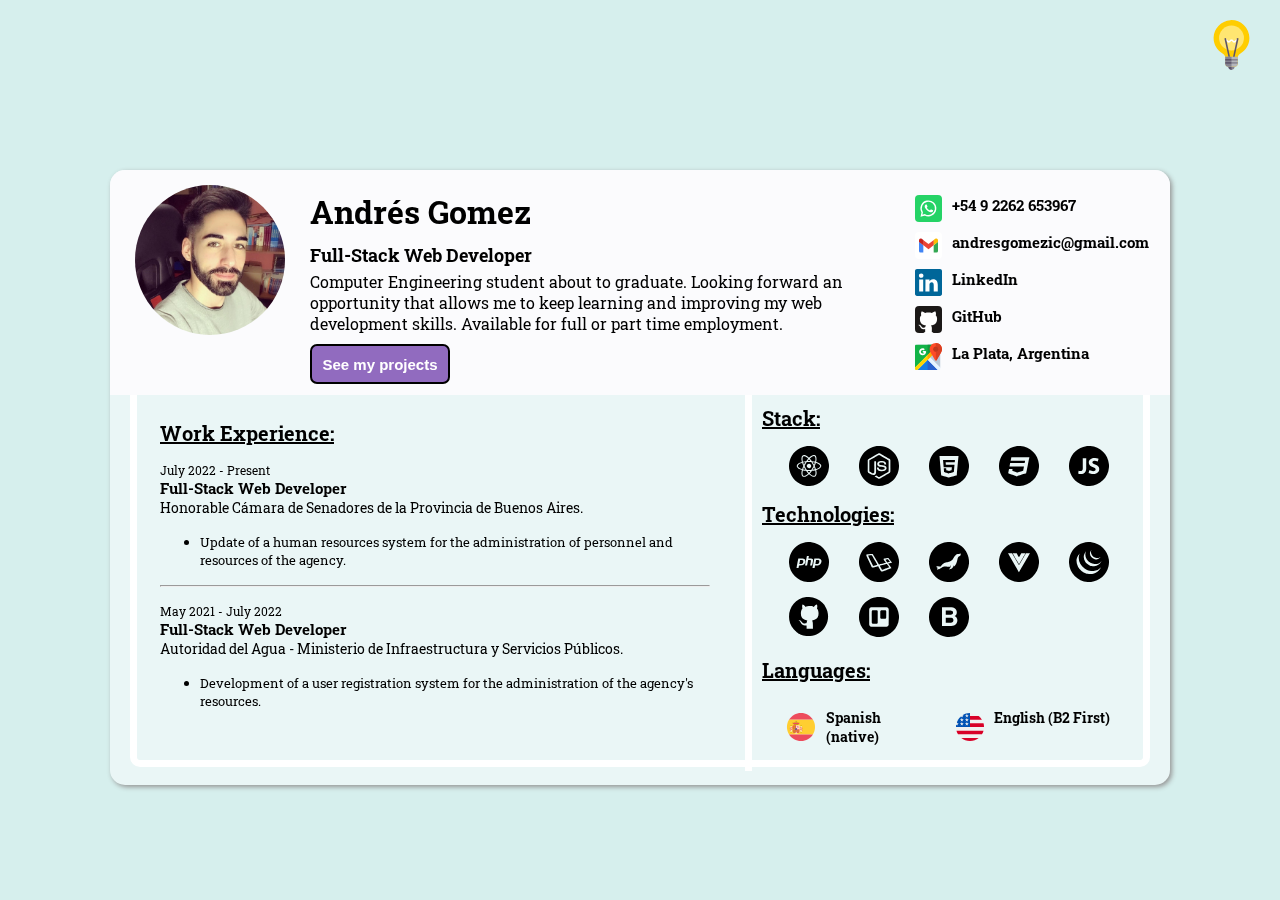
==== en.html @ a310fa5d "first commit" ====
<html lang="en-us">

<head>
  <meta charset="UTF-8">
  <meta name="viewport" content="width=device-width, initial-scale=1.0">
  <meta http-equiv="X-UA-Compatible" content="ie=edge">
  <title>Curriculum Vitae - Andrés Gomez</title>
  <link rel="icon" type="image/svg+xml" href="public/images/favicon.ico" />
  <link rel="stylesheet" type="text/css" href="styles.css" media="screen" />
  <link rel="preconnect" href="https://fonts.googleapis.com">
  <link rel="preconnect" href="https://fonts.gstatic.com" crossorigin>
  <link href="https://fonts.googleapis.com/css2?family=Roboto+Slab&display=swap" rel="stylesheet">
</head>
<body>
  <div class="darkModeContainer" id="darkModeContainer">
    <img class="iconDarkmode" src="public/images/light.svg" alt="Light mode" width="50px" id="icon">
  </div>
  <div class="scene scene--card">
    <div class="card">

      <div class="card__face card__face--front cvContainer">
        <section class="upCv">
          <div class="gridA">
            <img class="rounded" src="public/images/AndresGomez.jpeg" alt="Andres Gomez" width="150px" height="150px">
          </div>
          <div class="gridB">
            <div class="agTittle">Andrés Gomez</div>
            <div class="agSubTittle">Full-Stack Web Developer</div>
            <div class="agDesc">
              Computer Engineering student about to graduate.
              Looking forward an opportunity that allows me to keep learning and improving my web development skills.
              Available for full or part time employment.
            </div>
            <button id="projectsBoton" class="projectsBoton">
              See my projects
            </button>
          </div>
          <div class="gridC">
            <div class="flex">
              <a class="logoLink logoLinkTel" target="_blank"
                href="https://api.whatsapp.com/send?phone=5492262653967"><img class="social"
                  src="public/images/whatsapp.svg" alt="Telefono" width="27px">+54 9 2262 653967</a>
            </div>
            <div class="flex">
              <a class="logoLink logoLinkMail" href="mailto:andresgomezic@gmail.com">
                <img class="social" src="public/images/gmail.svg" alt="Gmail" width="27px">
                andresgomezic@gmail.com
              </a>
            </div>
            <div class="flex">
              <a class="logoLink logoLinkLinkedin" href="https://www.linkedin.com/in/andressgomez/" target="_blank"><img
                  class="social" src="public/images/linkedin.svg" alt="LinkedIn" width="27px">LinkedIn</a>
            </div>
            <div class="flex">
              <a class="logoLink logoLinkGitHub" href="https://github.com/AndyGomez5" target="_blank">
                <img class="social" src="public/images/githublink.svg" alt="GitHub" width="27px">
                GitHub
              </a>
            </div>

            <div class="flex">
              <a class="logoLink logoLinkMap" target="_blank" href="https://goo.gl/maps/W3L98e1zseiDNGvdA"><img
                  class="social" src="public/images/maps.svg" alt="Maps" width="27px">La Plata, Argentina</a>
            </div>
          </div>
        </section>
        <section class="downCv">
          <div class="grid1">
            <label class="cvTittle">Work Experience:</label>
            <p>
              <span class="dateText">July 2022 - Present</span>
              <br>
              <span class="jobText">Full-Stack Web Developer</span>
              <br>
              <span class="placeText">Honorable C&aacute;mara de Senadores de la Provincia de Buenos Aires.</span>
            <ul>
              <li class="liStyled">
                <span class="infoText">Update of a human resources system for the administration of personnel and
                  resources
                  of the agency.</span>
              </li>
            </ul>
            </p>
            <hr>
            </p>
            <p>
              <span class="dateText">May 2021 - July 2022</span>
              <br>
              <span class="jobText">Full-Stack Web Developer</span>
              <br>
              <span class="placeText">Autoridad del Agua - Ministerio de Infraestructura y Servicios
                P&uacute;blicos.</span>
            <ul>
              <li class="liStyled">
                <span class="infoText">Development of a user registration system for the administration of the agency's
                  resources.</span>
              </li>
            </ul>
            </p>
          </div>
          <div class="grid2">
            <label class="cvTittle">Stack:</label>
            <div class="stack">
              <a href="https://es.reactjs.org" target="_blank">
                <svg class="tecnologie" width="40px" xmlns="http://www.w3.org/2000/svg" viewBox="0, 0, 400,400">
                  <g>
                    <path
                      d="M189.600 0.156 C 182.524 0.563,176.939 1.106,171.050 1.959 C 90.773 13.587,25.176 73.091,5.700 151.950 C -1.627 181.619,-1.993 213.538,4.651 243.550 C 22.129 322.500,86.103 383.495,165.800 397.192 C 173.207 398.465,179.990 399.239,188.700 399.806 C 191.247 399.972,205.449 400.045,208.700 399.909 C 309.581 395.689,391.539 316.559,399.493 215.700 C 399.930 210.156,399.949 209.509,399.948 199.950 C 399.947 190.120,399.906 188.864,399.396 182.906 C 390.962 84.565,312.305 7.217,213.750 0.349 C 208.805 0.005,194.252 -0.112,189.600 0.156 M252.996 90.754 C 259.838 91.601,264.684 94.685,268.369 100.540 C 275.547 111.941,276.915 131.139,272.187 154.143 C 271.293 158.493,271.179 159.119,271.268 159.206 C 271.313 159.250,272.768 159.714,274.500 160.237 C 301.451 168.378,319.534 181.877,322.405 196.000 C 322.698 197.440,322.645 201.797,322.317 203.260 C 319.287 216.777,304.255 228.971,279.413 238.062 C 277.853 238.633,276.188 239.275,275.713 239.488 C 274.867 239.868,272.733 240.600,272.471 240.600 C 271.987 240.600,271.969 240.792,272.337 242.103 C 273.715 247.026,275.066 255.203,275.707 262.500 C 276.129 267.306,275.885 275.921,275.191 280.750 C 273.019 295.858,265.718 306.150,255.756 308.149 C 241.680 310.973,224.734 303.419,204.064 285.107 C 202.477 283.701,200.997 282.404,200.776 282.226 L 200.374 281.902 199.112 283.083 C 186.260 295.110,174.778 302.465,162.385 306.608 C 154.121 309.370,145.571 309.404,139.921 306.697 C 131.773 302.791,126.725 293.581,125.208 279.850 C 124.227 270.977,125.026 258.224,127.147 248.900 C 127.291 248.268,127.610 246.805,127.857 245.650 C 128.103 244.495,128.424 243.064,128.569 242.470 C 128.894 241.141,128.917 241.175,127.462 240.846 C 122.274 239.673,110.064 234.649,103.400 230.945 C 72.951 214.021,68.904 193.266,92.588 175.502 C 101.425 168.874,110.949 164.480,127.800 159.258 C 128.433 159.062,129.011 158.862,129.085 158.814 C 129.194 158.743,129.113 158.336,128.664 156.688 C 127.171 151.213,126.100 145.328,125.302 138.226 C 124.528 131.331,124.658 122.037,125.609 116.302 C 129.593 92.277,145.264 84.917,169.350 95.756 C 178.135 99.710,186.432 105.397,197.200 114.843 C 198.878 116.315,200.309 117.543,200.380 117.572 C 200.456 117.603,201.103 117.046,201.930 116.236 C 209.146 109.178,218.022 102.512,226.320 97.920 C 234.324 93.490,240.795 91.270,247.450 90.670 C 248.618 90.564,251.864 90.613,252.996 90.754 M247.800 101.205 C 239.934 101.917,229.146 107.302,217.629 116.263 C 213.989 119.095,207.550 124.812,207.550 125.211 C 207.550 125.244,208.253 126.032,209.113 126.961 C 214.130 132.383,220.887 140.850,226.950 149.312 L 228.350 151.266 230.450 151.488 C 239.510 152.444,249.079 153.941,258.682 155.903 C 260.074 156.187,261.234 156.399,261.260 156.373 C 261.453 156.180,262.768 150.042,263.300 146.850 C 267.305 122.837,263.519 104.297,254.050 101.553 C 252.675 101.154,250.001 101.005,247.800 101.205 M146.823 101.609 C 143.941 102.214,142.062 103.499,140.181 106.150 C 134.921 113.566,133.547 129.202,136.656 146.250 C 136.991 148.085,139.015 156.401,139.200 156.699 C 139.259 156.796,139.612 156.752,140.763 156.506 C 150.526 154.420,157.096 153.366,168.550 152.046 C 170.255 151.850,171.751 151.664,171.875 151.634 C 172.026 151.597,172.699 150.751,173.919 149.064 C 180.297 140.254,185.207 134.097,190.785 127.919 C 191.893 126.691,192.800 125.654,192.800 125.614 C 192.800 125.006,184.730 117.874,180.150 114.435 C 167.598 105.010,154.546 99.987,146.823 101.609 M198.980 133.825 C 195.381 137.732,185.123 150.157,185.328 150.362 C 185.364 150.397,186.193 150.371,187.171 150.304 C 191.340 150.017,209.551 150.077,213.500 150.390 C 214.023 150.432,214.465 150.455,214.484 150.441 C 214.588 150.364,208.551 142.653,205.606 139.100 C 203.598 136.678,200.146 132.800,199.998 132.800 C 199.958 132.800,199.500 133.261,198.980 133.825 M190.050 160.155 C 180.489 160.547,178.286 160.690,178.019 160.934 C 177.229 161.659,166.149 179.536,163.227 184.800 C 160.450 189.805,157.810 194.812,156.439 197.678 L 155.516 199.606 155.996 200.628 C 159.719 208.556,161.722 212.413,165.826 219.550 C 169.673 226.241,170.512 227.593,175.632 235.359 L 177.945 238.869 180.298 238.988 C 191.935 239.577,194.192 239.636,202.600 239.569 C 206.532 239.537,210.808 239.464,212.100 239.406 C 214.569 239.296,219.746 239.041,221.700 238.935 L 222.850 238.872 223.241 238.311 C 225.490 235.087,227.793 231.393,231.845 224.511 C 235.649 218.049,237.059 215.498,241.802 206.500 C 243.412 203.447,244.945 200.558,245.211 200.080 L 245.694 199.210 244.313 196.530 C 239.287 186.774,232.337 175.108,224.474 163.227 C 223.035 161.052,222.838 160.798,222.560 160.753 C 222.065 160.673,214.232 160.287,209.300 160.100 C 205.789 159.966,193.820 160.001,190.050 160.155 M235.655 162.392 C 235.624 162.443,236.198 163.399,236.931 164.517 C 238.630 167.108,239.834 169.066,241.502 171.950 C 242.234 173.215,243.470 175.330,244.250 176.650 C 246.604 180.638,248.231 183.698,249.297 186.144 C 249.971 187.689,250.012 187.714,250.409 186.833 C 253.401 180.206,258.341 166.801,257.939 166.399 C 257.466 165.926,242.840 163.173,237.500 162.552 C 236.757 162.466,236.052 162.373,235.931 162.347 C 235.811 162.321,235.687 162.341,235.655 162.392 M157.950 163.346 C 148.856 164.878,142.000 166.214,142.000 166.453 C 142.000 167.172,147.557 182.128,149.464 186.542 C 149.990 187.758,149.963 187.772,150.984 185.732 C 153.890 179.930,160.925 167.689,163.917 163.230 C 164.182 162.833,164.400 162.484,164.400 162.455 C 164.400 162.303,162.974 162.500,157.950 163.346 M127.250 170.156 C 121.512 172.120,120.185 172.595,117.750 173.551 C 108.467 177.196,100.247 181.955,95.250 186.577 C 86.948 194.254,85.550 200.262,90.387 207.462 C 95.185 214.604,104.965 221.431,118.300 226.947 C 121.118 228.113,131.051 231.600,131.553 231.600 C 131.621 231.600,131.874 230.884,132.145 229.925 C 134.032 223.249,137.621 213.795,142.338 203.079 L 143.690 200.007 142.936 198.279 C 138.941 189.119,135.682 180.694,132.667 171.726 C 132.108 170.062,131.605 168.705,131.550 168.710 C 131.495 168.714,129.560 169.365,127.250 170.156 M268.319 170.028 C 265.399 178.977,261.240 189.652,257.319 198.268 L 256.719 199.585 258.050 202.468 C 261.508 209.961,264.478 217.421,267.796 226.950 C 269.233 231.080,269.121 230.833,269.523 230.746 C 274.320 229.715,285.843 225.102,291.818 221.821 C 307.045 213.462,314.482 203.993,311.893 196.263 C 309.055 187.789,295.898 178.306,278.050 171.871 C 276.573 171.338,268.817 168.692,268.765 168.703 C 268.757 168.705,268.556 169.301,268.319 170.028 M201.750 177.803 C 216.939 178.812,226.389 195.336,219.686 209.164 C 212.742 223.490,193.015 225.805,183.077 213.460 C 170.932 198.373,182.378 176.516,201.750 177.803 M248.622 215.455 C 245.455 221.786,243.809 224.693,238.286 233.711 C 235.641 238.028,235.811 237.649,236.558 237.564 C 241.014 237.053,258.370 233.970,258.711 233.629 C 258.967 233.373,253.688 219.482,250.569 212.205 L 250.421 211.859 248.622 215.455 M148.273 215.276 C 145.397 222.056,141.600 232.630,141.600 233.860 C 141.600 234.096,143.501 234.539,147.963 235.343 C 153.551 236.350,163.039 237.670,164.052 237.581 L 164.409 237.550 162.590 234.750 C 157.587 227.045,156.375 225.004,152.829 218.313 C 149.764 212.529,149.747 212.499,149.563 212.501 C 149.501 212.502,148.920 213.751,148.273 215.276 M260.700 243.910 C 253.538 245.581,242.401 247.332,231.743 248.464 L 229.137 248.741 228.243 249.989 C 223.011 257.296,216.445 265.526,210.030 272.816 C 209.078 273.897,208.300 274.805,208.300 274.833 C 208.300 274.861,209.099 275.641,210.076 276.567 C 230.360 295.797,250.689 303.744,258.528 295.506 C 265.422 288.262,267.195 271.049,263.261 249.550 C 262.935 247.767,262.590 245.485,262.448 244.175 C 262.373 243.486,262.462 243.499,260.700 243.910 M138.749 244.525 C 138.698 244.666,138.222 246.913,137.504 250.400 C 132.490 274.730,135.129 292.873,144.391 297.732 C 149.492 300.409,160.197 298.171,170.850 292.200 C 178.191 288.086,184.179 283.595,192.750 275.773 L 193.349 275.226 192.095 273.888 C 186.527 267.947,180.436 260.548,174.652 252.700 C 173.619 251.298,172.597 249.914,172.383 249.625 C 172.113 249.261,171.924 249.100,171.767 249.100 C 171.305 249.100,166.467 248.692,164.000 248.444 C 156.052 247.648,148.114 246.402,141.076 244.847 C 138.831 244.351,138.812 244.348,138.749 244.525 M185.600 250.039 C 185.600 250.784,199.808 267.510,200.427 267.494 C 201.050 267.478,214.700 250.843,214.700 250.100 C 214.700 249.996,214.462 249.984,213.525 250.040 C 209.213 250.298,200.336 250.374,195.050 250.198 C 190.460 250.045,185.600 249.963,185.600 250.039 ">
                    </path>
                  </g>
                </svg>
              </a>
              <a href="https://nodejs.org/es/" target="_blank">
                <svg class="tecnologie" width="40px" xmlns="http://www.w3.org/2000/svg" viewBox="0, 0, 400,400">
                  <g>
                    <path
                      d="M189.600 0.156 C 180.729 0.666,173.633 1.458,165.800 2.811 C 82.513 17.195,16.976 82.848,2.754 166.145 C -0.687 186.300,-0.984 208.020,1.903 228.329 C 15.434 323.490,95.376 395.945,191.200 399.898 C 237.817 401.821,282.790 387.990,319.650 360.396 C 367.237 324.771,396.021 271.353,399.802 211.650 C 399.967 209.040,400.042 195.497,399.912 191.650 C 398.658 154.457,385.926 116.655,364.193 85.600 C 329.224 35.631,274.519 4.631,213.750 0.349 C 208.874 0.005,194.247 -0.112,189.600 0.156 M203.900 72.352 C 206.397 72.734,208.115 73.326,210.320 74.564 C 219.302 79.611,295.428 123.548,303.600 128.402 C 309.349 131.817,312.476 136.257,313.670 142.700 C 313.874 143.800,314.009 251.287,313.811 254.700 C 313.468 260.604,310.521 266.052,305.800 269.510 C 305.146 269.990,299.251 273.435,282.600 283.071 C 277.183 286.206,268.318 291.336,262.900 294.472 C 257.483 297.607,245.445 304.572,236.150 309.951 C 208.474 325.967,208.972 325.688,206.877 326.382 C 203.010 327.664,197.575 327.772,194.156 326.636 C 192.550 326.102,192.929 326.311,181.900 319.869 C 164.139 309.495,157.982 305.827,157.121 305.105 C 155.746 303.953,155.783 303.289,157.250 302.753 C 157.470 302.673,158.580 302.268,159.717 301.854 C 163.327 300.537,166.009 299.330,169.777 297.327 C 173.271 295.469,172.773 295.486,175.450 297.131 C 179.702 299.743,197.693 310.488,198.529 310.915 C 199.276 311.296,200.414 311.234,201.317 310.762 C 203.594 309.573,292.885 258.066,294.972 256.738 C 295.496 256.405,295.952 255.873,296.309 255.179 C 296.496 254.815,296.500 253.816,296.490 204.329 C 296.479 150.331,296.454 145.398,296.188 144.995 C 295.842 144.472,295.412 144.172,293.169 142.892 C 291.120 141.722,266.619 127.440,249.350 117.350 C 223.878 102.465,204.182 91.036,201.850 89.787 C 200.040 88.817,200.479 88.673,193.850 92.402 C 186.766 96.387,178.986 100.832,131.750 127.878 C 101.414 145.247,104.386 143.464,103.796 144.654 L 103.550 145.150 103.494 165.000 C 103.428 188.030,103.475 250.520,103.559 252.800 C 103.640 254.976,103.768 255.213,105.409 256.221 C 106.201 256.707,124.972 267.549,128.150 269.356 C 132.008 271.549,134.183 272.471,136.900 273.064 C 138.429 273.398,143.152 273.338,144.400 272.969 C 148.988 271.611,152.024 268.308,153.060 263.550 C 153.224 262.797,153.238 259.551,153.301 208.700 C 153.355 165.489,153.394 154.570,153.495 154.250 C 153.676 153.679,154.527 152.855,155.100 152.696 C 155.747 152.517,168.253 152.517,168.900 152.696 C 169.469 152.854,170.322 153.678,170.508 154.250 C 170.614 154.575,170.644 163.498,170.672 202.050 C 170.710 254.078,170.647 265.301,170.308 267.642 C 168.087 282.961,158.814 290.658,142.600 290.642 C 135.814 290.635,131.746 289.592,124.150 285.912 C 121.178 284.472,98.580 271.604,96.200 269.996 C 91.907 267.096,88.791 262.482,87.659 257.349 L 87.395 256.150 87.422 199.350 L 87.450 142.550 87.865 141.000 C 89.298 135.645,92.384 131.441,96.800 128.830 C 107.850 122.295,191.166 74.313,192.442 73.750 C 195.591 72.360,200.236 71.793,203.900 72.352 M232.050 149.896 C 255.589 151.607,267.566 159.958,271.138 177.150 C 272.212 182.318,272.005 184.059,270.222 184.862 L 269.694 185.100 263.132 185.100 L 256.569 185.100 255.937 184.746 C 254.922 184.179,254.704 183.804,254.106 181.605 C 250.852 169.638,243.422 165.781,224.101 166.029 C 207.996 166.236,201.193 170.160,201.202 179.238 C 201.209 186.702,204.883 188.112,235.500 192.400 C 257.156 195.433,266.640 199.200,271.746 206.800 C 276.183 213.403,276.729 225.054,272.995 233.471 C 266.704 247.651,247.949 254.631,221.050 252.802 C 197.115 251.175,183.022 241.591,180.252 225.056 C 179.223 218.912,179.650 216.557,181.858 216.217 C 183.952 215.896,194.780 216.016,195.450 216.369 C 196.613 216.981,196.871 217.505,197.446 220.424 C 199.942 233.091,207.681 236.954,230.200 236.774 C 249.107 236.623,256.604 232.722,257.250 222.700 C 257.800 214.183,250.985 211.303,222.950 208.199 C 201.796 205.857,192.241 202.242,186.671 194.474 C 181.630 187.442,181.095 175.289,185.463 167.006 C 190.533 157.394,201.779 151.432,217.450 150.050 C 221.421 149.700,228.345 149.627,232.050 149.896 ">
                    </path>
                  </g>
                </svg>
              </a>
              <a href="https://lenguajehtml.com/html/" target="_blank">
                <svg class="tecnologie" width="40px" xmlns="http://www.w3.org/2000/svg" viewBox="0, 0, 400,400">
                  <g>
                    <path
                      d="M189.600 0.156 C 182.524 0.563,176.939 1.106,171.050 1.959 C 90.773 13.587,25.175 73.092,5.700 151.950 C -1.627 181.619,-1.993 213.538,4.651 243.550 C 22.129 322.500,86.104 383.495,165.800 397.192 C 173.207 398.465,179.990 399.239,188.700 399.806 C 191.247 399.972,205.449 400.045,208.700 399.909 C 309.581 395.689,391.539 316.559,399.493 215.700 C 399.930 210.156,399.949 209.509,399.948 199.950 C 399.947 190.120,399.906 188.864,399.396 182.906 C 390.962 84.565,312.306 7.217,213.750 0.349 C 208.805 0.005,194.252 -0.112,189.600 0.156 M295.061 100.139 C 295.105 100.184,281.897 245.659,278.695 280.400 C 278.144 286.368,277.642 291.842,277.579 292.566 L 277.464 293.882 270.957 295.737 C 244.372 303.314,200.018 315.800,199.684 315.800 C 199.410 315.800,194.154 314.331,171.650 307.964 C 136.446 298.005,123.626 294.329,122.431 293.851 L 122.047 293.697 121.122 283.174 C 120.614 277.386,117.184 238.630,113.501 197.050 C 109.817 155.470,106.382 116.680,105.866 110.850 C 105.350 105.020,104.948 100.228,104.972 100.200 C 105.074 100.085,294.949 100.024,295.061 100.139 M141.119 139.574 L 140.289 139.608 140.346 140.029 C 140.378 140.261,141.347 151.138,142.501 164.200 C 146.026 204.106,146.692 211.526,146.756 211.589 C 146.789 211.623,165.240 211.665,187.758 211.684 C 210.276 211.703,228.700 211.734,228.700 211.754 C 228.700 211.774,228.406 214.976,228.047 218.870 C 227.688 222.764,227.081 229.393,226.698 233.600 C 226.315 237.808,225.974 241.486,225.940 241.775 L 225.877 242.299 225.364 242.454 C 224.234 242.795,207.032 247.473,200.713 249.158 L 199.675 249.435 198.763 249.214 C 197.230 248.841,178.066 243.634,174.770 242.694 C 174.011 242.477,173.376 242.300,173.359 242.300 C 173.320 242.300,171.700 224.053,171.700 223.607 C 171.700 223.532,168.178 223.500,159.850 223.500 L 148.000 223.500 148.000 224.075 C 148.000 224.704,148.225 227.802,149.351 242.750 C 150.177 253.715,150.724 260.843,150.740 260.863 C 150.745 260.870,155.700 262.258,161.750 263.947 C 197.040 273.797,199.652 274.516,200.000 274.468 C 200.590 274.389,248.065 261.396,248.302 261.249 C 248.347 261.221,248.410 261.074,248.441 260.924 C 248.658 259.870,255.068 190.347,255.124 188.439 L 255.150 187.550 211.832 187.525 L 168.514 187.500 168.454 186.975 C 168.390 186.422,166.892 167.910,166.685 165.126 C 166.619 164.232,166.599 163.467,166.641 163.426 C 166.683 163.384,187.188 163.337,212.208 163.320 C 247.563 163.297,257.700 163.264,257.700 163.170 C 257.700 163.104,257.993 159.630,258.350 155.450 C 259.419 142.960,259.687 139.654,259.634 139.601 C 259.578 139.545,142.454 139.518,141.119 139.574 ">
                    </path>
                  </g>
                </svg>
              </a>
              <a href="https://lenguajecss.com/css/" target="_blank">
                <svg class="tecnologie" width="40px" xmlns="http://www.w3.org/2000/svg" viewBox="0, 0, 400,400">
                  <g>
                    <path
                      d="M189.600 0.156 C 182.524 0.563,176.939 1.106,171.050 1.959 C 90.773 13.587,25.175 73.092,5.700 151.950 C -1.627 181.619,-1.993 213.538,4.651 243.550 C 22.129 322.500,86.104 383.495,165.800 397.192 C 173.207 398.465,179.990 399.239,188.700 399.806 C 191.247 399.972,205.449 400.045,208.700 399.909 C 309.581 395.689,391.539 316.559,399.493 215.700 C 399.930 210.156,399.949 209.509,399.948 199.950 C 399.947 190.120,399.906 188.864,399.396 182.906 C 390.962 84.565,312.306 7.217,213.750 0.349 C 208.805 0.005,194.252 -0.112,189.600 0.156 M303.868 112.225 C 303.839 112.349,296.650 148.292,287.893 192.100 C 279.136 235.907,271.921 271.802,271.861 271.865 C 271.800 271.929,263.178 274.823,252.700 278.297 C 242.222 281.772,228.498 286.325,222.200 288.415 C 204.164 294.402,189.417 299.297,182.244 301.677 L 175.638 303.868 173.544 303.076 C 171.565 302.326,152.616 295.084,135.800 288.649 C 131.593 287.039,120.185 282.675,110.450 278.951 C 100.715 275.227,92.609 272.121,92.436 272.049 C 92.131 271.923,92.124 271.908,92.204 271.485 C 92.250 271.246,93.885 262.905,95.839 252.950 C 97.793 242.995,99.620 233.680,99.900 232.250 C 100.180 230.820,100.433 229.569,100.463 229.471 C 100.517 229.288,135.567 229.233,135.750 229.416 C 135.786 229.453,135.047 233.292,134.108 237.949 C 132.286 246.981,132.309 246.843,132.575 246.947 C 135.188 247.961,169.567 260.966,179.240 264.599 C 182.946 265.991,183.039 266.020,183.440 265.904 C 185.621 265.274,231.545 250.266,238.898 247.779 L 241.647 246.850 242.960 240.250 C 244.420 232.905,248.096 214.221,249.008 209.500 C 249.332 207.822,249.621 206.349,249.651 206.225 L 249.704 206.000 214.227 205.985 C 194.715 205.977,162.143 205.943,141.846 205.910 L 104.943 205.850 105.775 201.450 C 107.822 190.621,111.528 171.296,111.667 170.725 L 111.722 170.500 182.736 170.500 C 221.794 170.499,254.454 170.470,255.314 170.434 L 256.877 170.370 257.091 169.310 C 258.161 164.004,261.200 147.993,261.200 147.660 C 261.200 147.555,247.769 147.517,188.925 147.458 C 149.174 147.417,116.632 147.365,116.608 147.341 C 116.584 147.317,118.162 139.390,120.114 129.724 L 123.664 112.150 162.007 112.100 C 183.096 112.072,223.654 112.038,252.136 112.025 L 303.922 112.000 303.868 112.225 ">
                    </path>
                  </g>
                </svg>
              </a>
              <a href="https://lenguajejs.com/javascript/" target="_blank">
                <svg class="tecnologie" width="40px" xmlns="http://www.w3.org/2000/svg" viewBox="0, 0, 400,400">
                  <g>
                    <path
                      d="M189.600 0.156 C 182.524 0.563,176.939 1.106,171.050 1.959 C 90.773 13.587,25.175 73.092,5.700 151.950 C -1.627 181.619,-1.993 213.538,4.651 243.550 C 22.129 322.500,86.104 383.495,165.800 397.192 C 173.207 398.465,179.990 399.239,188.700 399.806 C 191.247 399.972,205.449 400.045,208.700 399.909 C 309.581 395.689,391.539 316.559,399.493 215.700 C 399.930 210.156,399.949 209.509,399.948 199.950 C 399.947 190.120,399.906 188.864,399.396 182.906 C 390.962 84.565,312.305 7.217,213.750 0.349 C 208.805 0.005,194.252 -0.112,189.600 0.156 M261.200 120.199 C 272.193 120.702,280.739 122.277,289.450 125.405 C 292.830 126.619,295.924 127.966,295.853 128.193 C 295.825 128.279,294.185 133.998,292.208 140.900 C 288.001 155.582,287.988 155.629,287.909 155.721 C 287.875 155.760,287.218 155.522,286.449 155.191 C 271.584 148.797,254.729 146.917,244.450 150.505 C 236.637 153.232,232.627 159.071,233.740 166.099 C 234.899 173.414,240.662 177.429,261.250 185.266 C 279.256 192.120,289.207 198.831,295.549 208.400 C 305.549 223.487,304.420 245.287,292.889 259.768 C 279.261 276.883,249.861 283.968,218.493 277.699 C 210.124 276.026,198.746 272.289,196.452 270.459 L 196.157 270.224 198.093 262.437 C 200.822 251.465,203.208 242.062,203.286 241.979 C 203.352 241.907,203.822 242.101,207.400 243.674 C 226.428 252.040,248.493 253.704,258.747 247.545 C 263.941 244.425,266.342 240.146,266.347 234.000 C 266.355 224.487,260.764 219.693,241.453 212.653 C 224.321 206.408,213.533 199.634,206.243 190.547 C 200.049 182.825,197.073 173.164,197.803 163.150 C 199.791 135.889,225.369 118.560,261.200 120.199 M172.291 159.825 C 172.286 180.354,172.245 204.192,172.201 212.800 L 172.119 228.450 171.859 230.900 C 171.716 232.248,171.507 234.048,171.395 234.900 C 167.998 260.617,154.887 275.046,131.458 278.852 C 120.011 280.711,105.022 279.991,94.600 277.082 C 92.265 276.430,92.083 276.347,92.149 275.967 C 92.179 275.793,92.560 273.108,92.995 270.000 C 94.945 256.073,96.009 248.533,96.053 248.331 L 96.101 248.111 96.676 248.310 C 100.144 249.508,106.342 250.558,111.474 250.816 C 128.784 251.687,136.843 243.863,137.912 225.150 C 138.081 222.189,137.861 135.880,137.657 125.125 L 137.607 122.500 154.954 122.500 L 172.300 122.500 172.291 159.825 ">
                    </path>
                  </g>
                </svg>
              </a>
            </div>

            <label class="cvTittle">Technologies:</label>
            <div class="tecnologies">
              <a href="https://www.php.net/manual/es/intro-whatis.php" target="_blank">
                <svg class="tecnologie" width="40px" class="tecnologie" width="40px" xmlns="http://www.w3.org/2000/svg"
                  viewBox="0, 0, 400,400">
                  <g>
                    <path
                      d="M191.523 0.084 C 120.791 3.101,57.326 42.914,23.626 105.411 C 9.349 131.886,1.369 161.237,0.072 192.040 C -0.035 194.596,0.020 207.352,0.149 209.844 C 5.429 311.550,85.024 392.677,186.328 399.608 C 190.608 399.901,191.803 399.939,197.930 399.977 C 207.969 400.039,212.499 399.843,220.938 398.980 C 302.228 390.674,370.785 332.758,392.762 253.828 C 399.788 228.592,401.794 201.336,398.548 175.195 C 387.215 83.927,314.920 12.068,223.594 1.295 C 217.693 0.599,212.015 0.186,206.836 0.078 C 202.823 -0.007,193.557 -0.003,191.523 0.084 M198.913 140.458 L 199.115 140.508 196.751 152.734 C 195.451 159.459,194.366 165.069,194.341 165.202 L 194.295 165.443 205.214 165.498 C 217.036 165.558,218.322 165.591,220.859 165.899 C 237.504 167.920,242.928 175.093,239.913 191.094 C 238.485 198.675,231.625 234.104,231.514 234.474 C 231.471 234.618,211.195 234.659,211.052 234.515 C 210.983 234.447,210.486 237.048,216.453 206.250 C 219.617 189.918,219.531 190.408,219.531 188.516 C 219.530 183.436,217.440 181.491,211.250 180.810 C 209.777 180.648,191.566 180.591,191.409 180.748 C 191.362 180.794,191.204 181.444,191.056 182.193 C 190.680 184.105,186.941 203.360,184.649 215.195 C 182.164 228.026,180.940 234.302,180.889 234.473 C 180.851 234.602,180.300 234.609,170.735 234.609 L 160.622 234.609 160.664 234.434 C 160.686 234.337,161.374 230.795,162.192 226.563 C 163.010 222.330,166.770 202.906,170.548 183.398 C 174.325 163.891,177.735 146.277,178.125 144.258 C 178.515 142.238,178.850 140.542,178.868 140.488 C 178.904 140.384,198.489 140.355,198.913 140.458 M134.219 165.547 C 156.955 166.023,167.798 178.969,163.633 200.664 C 162.079 208.757,158.654 215.616,153.359 221.241 C 146.814 228.194,140.801 231.640,132.227 233.354 C 127.294 234.340,123.829 234.526,110.313 234.530 C 106.037 234.531,102.042 234.555,101.434 234.582 L 100.330 234.633 100.094 235.852 C 98.534 243.906,95.867 257.604,95.676 258.538 C 95.573 259.045,95.463 259.485,95.433 259.515 C 95.403 259.545,90.809 259.580,85.226 259.592 L 75.074 259.613 75.116 259.436 C 75.139 259.338,76.232 253.686,77.543 246.875 C 83.911 213.822,93.210 165.653,93.241 165.566 C 93.283 165.450,128.762 165.433,134.219 165.547 M288.398 165.545 C 299.452 165.617,299.743 165.635,303.906 166.530 C 318.575 169.681,326.294 180.560,324.661 195.781 C 323.459 206.979,319.616 215.396,312.424 222.579 C 305.795 229.201,298.877 232.595,289.423 233.863 C 285.362 234.408,284.427 234.441,271.591 234.504 L 260.644 234.557 260.319 236.243 C 260.140 237.171,259.054 242.799,257.906 248.750 L 255.818 259.570 245.603 259.590 L 235.388 259.610 235.428 259.434 C 235.466 259.270,248.838 189.979,252.076 173.164 C 252.871 169.039,253.536 165.620,253.555 165.566 C 253.595 165.451,272.289 165.439,288.398 165.545 M111.085 180.202 C 110.941 180.247,110.990 180.004,107.226 199.414 C 105.867 206.418,104.426 213.834,104.022 215.895 C 103.618 217.956,103.307 219.661,103.330 219.684 C 103.530 219.882,120.339 219.640,122.031 219.415 C 129.703 218.393,134.351 216.119,137.612 211.794 C 142.604 205.171,144.879 192.075,142.026 186.393 C 140.202 182.760,135.838 180.755,128.789 180.312 C 127.504 180.231,111.311 180.130,111.085 180.202 M271.527 180.224 C 271.315 180.270,271.288 180.315,271.192 180.781 C 270.956 181.937,267.399 200.137,265.985 207.422 C 263.898 218.170,263.672 219.355,263.672 219.525 C 263.672 219.763,264.843 219.792,272.305 219.741 C 280.045 219.688,281.218 219.626,284.414 219.095 C 295.151 217.311,300.806 211.205,303.004 199.023 C 305.192 186.900,301.906 181.846,290.938 180.467 C 288.995 180.222,272.497 180.016,271.527 180.224 ">
                    </path>
                  </g>
                </svg>
              </a>
              <a href="https://laravel.com" target="_blank">
                <svg class="tecnologie" width="40px" xmlns="http://www.w3.org/2000/svg" viewBox="0, 0, 400,400">
                  <g>
                    <path
                      d="M191.523 0.084 C 120.791 3.101,57.326 42.914,23.626 105.411 C 9.349 131.886,1.369 161.237,0.072 192.040 C -0.035 194.596,0.020 207.352,0.149 209.844 C 0.708 220.611,2.007 230.809,4.107 240.916 C 22.077 327.409,95.272 392.167,183.203 399.368 C 189.153 399.856,191.052 399.934,197.930 399.977 C 207.969 400.039,212.499 399.843,220.938 398.980 C 302.227 390.674,370.785 332.758,392.762 253.828 C 399.788 228.592,401.794 201.336,398.548 175.195 C 387.215 83.927,314.920 12.068,223.594 1.295 C 217.693 0.599,212.015 0.186,206.836 0.078 C 202.823 -0.007,193.557 -0.003,191.523 0.084 M135.415 120.698 C 137.897 121.547,137.545 121.034,150.310 142.383 C 153.650 147.969,163.688 164.756,172.616 179.688 C 196.897 220.294,199.546 224.722,199.600 224.782 C 199.627 224.812,199.790 224.803,199.961 224.762 C 200.133 224.721,201.985 224.284,204.076 223.791 C 207.442 222.997,218.647 220.322,229.570 217.704 C 231.633 217.210,237.891 215.712,243.477 214.375 C 259.391 210.566,266.508 208.845,268.727 208.271 C 269.643 208.034,269.677 208.018,269.593 207.860 C 269.545 207.769,267.163 204.373,264.298 200.313 C 246.808 175.517,246.895 175.641,246.476 174.708 L 246.250 174.204 246.252 171.965 C 246.254 168.847,246.217 168.946,247.644 168.231 C 249.381 167.361,248.740 167.483,271.758 163.631 C 286.591 161.149,286.425 161.172,289.023 161.175 C 294.495 161.182,293.567 160.403,305.196 174.766 C 310.606 181.447,316.482 188.693,321.290 194.609 C 325.653 199.979,326.369 200.876,326.542 201.194 C 326.664 201.417,326.682 201.740,326.704 204.068 L 326.728 206.692 326.373 207.087 C 325.639 207.902,326.885 207.539,303.945 213.633 C 293.631 216.374,292.726 216.620,292.626 216.719 C 292.539 216.805,292.679 216.996,302.424 230.039 C 317.886 250.734,321.103 255.136,321.751 256.484 L 322.070 257.148 322.070 259.453 C 322.070 263.411,323.161 262.751,307.188 268.461 C 303.041 269.944,289.594 274.767,277.305 279.179 C 241.010 292.212,237.748 293.352,232.656 294.789 L 231.133 295.219 227.891 295.256 L 224.648 295.293 223.867 294.906 C 221.629 293.795,220.618 292.654,217.758 288.008 C 214.214 282.251,214.074 282.006,196.893 251.328 C 194.334 246.759,193.135 244.642,191.882 242.481 C 191.708 242.180,193.341 241.785,173.086 247.032 C 160.338 250.334,147.537 253.624,143.867 254.541 C 140.849 255.295,140.363 255.342,136.133 255.293 C 132.824 255.255,131.976 255.083,130.316 254.110 C 128.109 252.817,127.057 251.434,125.283 247.500 C 124.154 244.996,121.845 239.995,105.607 204.883 C 74.829 138.333,75.211 139.171,73.672 134.844 C 73.466 134.264,73.234 133.648,73.158 133.477 C 73.036 133.202,73.015 132.830,72.985 130.391 L 72.952 127.617 73.409 126.769 C 74.426 124.884,74.986 124.654,79.609 124.221 C 82.331 123.966,89.201 123.414,100.000 122.581 C 118.204 121.178,125.277 120.606,126.523 120.438 C 126.652 120.421,128.533 120.414,130.703 120.422 L 134.648 120.437 135.415 120.698 M126.133 131.650 C 125.789 131.686,124.154 131.823,122.500 131.954 C 118.409 132.279,98.067 134.017,93.242 134.454 C 91.824 134.582,90.594 134.688,90.508 134.689 C 90.184 134.691,90.139 134.792,90.300 135.163 C 90.587 135.828,92.209 139.186,97.031 149.102 C 108.093 171.847,126.431 209.729,133.809 225.078 C 134.605 226.732,136.430 230.529,137.865 233.514 C 139.300 236.500,140.506 238.975,140.546 239.015 C 140.630 239.098,141.050 239.003,150.273 236.794 C 154.012 235.899,162.730 233.827,169.648 232.188 C 181.056 229.487,183.156 228.986,184.082 228.743 L 184.375 228.666 184.177 228.275 C 183.617 227.171,180.623 221.979,161.876 189.609 C 130.564 135.542,128.588 132.147,128.239 131.816 C 127.940 131.533,127.534 131.501,126.133 131.650 M288.047 172.476 C 283.562 173.236,263.167 176.960,263.093 177.033 C 262.997 177.128,263.088 177.262,265.939 181.172 C 267.302 183.041,271.730 189.123,275.779 194.688 C 279.829 200.252,283.171 204.836,283.206 204.873 C 283.283 204.956,283.727 204.853,291.484 202.958 C 301.805 200.437,309.202 198.585,309.330 198.489 C 309.474 198.383,309.639 198.607,305.595 193.438 C 298.835 184.796,290.459 174.187,289.512 173.066 C 288.926 172.373,288.847 172.341,288.047 172.476 M274.883 220.555 C 270.937 221.601,262.131 223.893,246.250 228.008 C 234.258 231.116,209.836 237.456,208.418 237.831 C 207.913 237.964,207.500 238.112,207.500 238.160 C 207.500 238.382,222.731 264.488,227.000 271.583 C 229.539 275.803,230.999 278.047,231.206 278.047 C 231.341 278.047,236.116 276.436,249.727 271.799 C 270.779 264.627,287.353 259.011,296.914 255.812 C 302.853 253.824,303.281 253.676,303.281 253.605 C 303.280 253.524,301.792 251.469,290.657 236.172 C 284.855 228.201,279.850 221.311,279.535 220.859 C 278.901 219.953,278.607 219.606,278.481 219.617 C 278.436 219.620,276.816 220.043,274.883 220.555 ">
                    </path>
                  </g>
                </svg>
              </a>
              <a href="https://mariadb.org" target="_blank">
                <svg class="tecnologie" width="40px" xmlns="http://www.w3.org/2000/svg" viewBox="0, 0, 400,400">
                  <g>
                    <path
                      d="M187.920 0.171 C 89.943 6.228,10.946 81.979,0.887 179.520 C -0.647 194.395,-0.304 213.199,1.772 228.000 C 8.382 275.126,31.216 317.777,66.954 349.756 C 98.957 378.392,140.053 396.041,183.280 399.713 C 186.700 400.003,213.284 400.002,216.960 399.711 C 313.379 392.082,391.354 314.267,399.688 217.360 C 400.281 210.463,400.012 185.394,399.276 178.880 C 392.460 118.629,361.004 66.749,311.040 33.357 C 282.046 13.979,251.223 3.437,214.400 0.302 C 211.753 0.077,191.099 -0.025,187.920 0.171 M315.349 116.234 C 316.743 116.955,317.023 117.929,316.912 121.680 C 316.633 131.172,313.714 135.760,303.200 143.239 C 289.015 153.329,289.121 153.143,283.759 177.360 C 275.894 212.878,268.299 229.853,256.080 239.220 C 254.400 240.508,249.702 243.360,249.261 243.360 C 249.222 243.360,249.313 242.190,249.462 240.760 C 250.232 233.381,250.228 232.000,249.440 232.000 C 248.861 232.000,248.721 232.254,246.965 236.482 C 239.512 254.430,229.235 265.466,214.692 271.136 C 210.054 272.945,205.407 273.911,201.303 273.919 L 200.605 273.920 201.943 272.482 C 211.499 262.204,218.049 248.881,219.996 235.760 C 221.400 226.305,219.857 226.995,216.064 237.520 C 214.334 242.321,211.964 246.406,210.212 247.607 C 208.963 248.463,208.047 248.561,201.360 248.553 C 194.598 248.545,194.314 248.522,181.200 246.959 C 167.211 245.292,168.216 245.371,160.960 245.371 C 146.838 245.370,142.247 246.910,126.148 257.049 C 116.095 263.381,116.073 263.393,109.093 266.659 C 94.834 273.331,92.821 273.981,84.613 274.562 C 77.120 275.092,77.229 273.143,85.298 262.275 C 86.703 260.384,87.827 258.756,87.795 258.658 C 87.731 258.457,86.867 257.887,84.877 256.733 C 84.131 256.301,82.398 255.041,81.026 253.933 C 77.137 250.794,76.031 249.992,74.451 249.162 L 72.981 248.391 73.645 247.539 C 77.653 242.395,83.355 241.627,98.720 244.163 C 106.699 245.479,106.898 245.501,111.120 245.501 C 115.560 245.501,115.998 245.403,117.643 244.043 C 119.624 242.405,123.205 238.203,126.474 233.680 C 132.742 225.008,141.272 217.532,149.733 213.296 C 152.345 211.988,163.720 207.946,176.605 203.747 C 180.540 202.465,186.640 200.478,190.160 199.333 C 218.564 190.088,229.010 184.033,238.520 171.299 C 241.566 167.221,243.055 164.881,248.564 155.520 C 257.763 139.887,261.540 134.850,267.914 129.714 C 275.171 123.867,281.659 121.730,294.480 120.965 C 300.955 120.578,302.966 120.125,306.840 118.181 C 310.872 116.156,313.871 115.470,315.349 116.234 ">
                    </path>
                  </g>
                </svg>
              </a>
              <a href="https://lenguajejs.com/vuejs/" target="_blank">
                <svg class="tecnologie" width="40px" xmlns="http://www.w3.org/2000/svg" viewBox="0, 0, 400,400">
                  <g>
                    <path
                      d="M192.539 0.052 C 133.594 2.387,79.915 29.605,43.113 75.820 C 21.967 102.376,7.757 134.658,2.426 168.251 C -0.574 187.158,-0.859 207.259,1.605 226.211 C 14.020 321.716,93.679 395.212,189.883 399.921 C 191.950 400.023,208.206 400.022,210.242 399.921 C 257.123 397.588,301.580 378.854,336.016 346.920 C 373.033 312.591,395.432 266.468,399.528 216.133 C 399.952 210.930,399.946 211.111,399.981 201.250 C 400.019 190.302,399.964 188.645,399.333 181.680 C 391.423 94.419,327.176 22.231,241.366 4.188 C 229.917 1.781,217.284 0.282,206.719 0.077 C 203.459 0.014,193.927 -0.003,192.539 0.052 M164.961 173.301 C 186.918 210.940,199.926 233.164,200.000 233.164 C 200.074 233.164,213.082 210.940,235.039 173.301 L 269.961 113.437 289.804 113.439 C 300.719 113.439,309.695 113.469,309.751 113.505 C 309.867 113.579,200.160 303.164,200.001 303.164 C 199.843 303.164,90.134 113.578,90.249 113.505 C 90.306 113.469,99.281 113.439,110.196 113.439 L 130.040 113.438 164.961 173.301 M185.930 129.226 C 190.983 137.889,196.064 146.608,197.222 148.601 C 199.643 152.772,199.945 153.281,200.000 153.281 C 200.057 153.281,199.914 153.525,206.035 143.019 C 209.094 137.771,214.219 128.977,217.425 123.477 L 223.255 113.477 242.780 113.453 C 253.519 113.440,262.591 113.452,262.941 113.479 L 263.576 113.528 263.286 114.010 C 263.126 114.275,248.836 138.952,231.530 168.848 C 214.224 198.743,200.036 223.203,200.002 223.203 C 199.953 223.203,189.269 204.799,176.872 183.359 C 176.114 182.049,167.099 166.475,156.838 148.750 C 146.577 131.025,137.847 115.943,137.438 115.234 C 137.030 114.525,136.629 113.851,136.549 113.735 L 136.402 113.525 136.736 113.495 C 136.920 113.478,145.997 113.467,156.907 113.471 L 176.743 113.477 185.930 129.226 ">
                    </path>
                  </g>
                </svg>
              </a>
              <a href="https://jquery.com" target="_blank">
                <svg class="tecnologie" width="40px" xmlns="http://www.w3.org/2000/svg" viewBox="0, 0, 400,400">
                  <g>
                    <path
                      d="M191.523 0.084 C 120.793 3.101,57.309 42.927,23.626 105.411 C 9.342 131.909,1.369 161.232,0.072 192.040 C -0.035 194.596,0.020 207.352,0.149 209.844 C 5.429 311.550,85.023 392.677,186.328 399.608 C 190.608 399.901,191.803 399.939,197.930 399.977 C 207.969 400.039,212.499 399.843,220.938 398.980 C 305.172 390.373,375.294 328.667,394.766 246.016 C 400.134 223.231,401.451 198.573,398.548 175.195 C 387.215 83.927,314.920 12.068,223.594 1.295 C 217.693 0.599,212.015 0.186,206.836 0.078 C 202.823 -0.007,193.557 -0.003,191.523 0.084 M223.562 81.191 C 223.501 81.331,223.253 81.878,223.011 82.407 C 209.956 110.918,231.528 149.092,265.859 158.234 C 287.589 164.020,305.325 160.271,316.085 147.617 C 317.254 146.242,317.254 146.246,316.111 148.201 C 306.677 164.342,294.735 172.237,277.148 173.958 C 275.356 174.134,268.854 174.160,266.953 173.999 C 260.022 173.414,256.349 172.671,251.328 170.842 C 221.938 160.133,204.074 130.671,210.819 104.033 C 212.078 99.060,214.590 93.424,217.211 89.688 C 218.343 88.074,223.595 80.938,223.650 80.938 C 223.663 80.938,223.624 81.052,223.562 81.191 M170.702 94.456 C 151.410 133.003,170.640 183.088,214.336 208.101 C 226.276 214.936,241.641 219.722,255.156 220.816 C 283.471 223.109,308.152 212.906,323.789 192.443 C 324.219 191.881,324.579 191.429,324.589 191.439 C 324.743 191.586,323.001 195.659,321.597 198.438 C 308.370 224.611,283.210 240.480,252.227 242.191 C 249.760 242.327,238.500 242.247,236.491 242.080 C 230.468 241.576,223.920 240.713,221.602 240.118 C 220.055 239.720,213.201 237.370,210.686 236.374 C 200.581 232.375,189.201 225.346,180.903 217.979 C 177.773 215.200,172.180 209.618,169.817 206.915 C 168.069 204.916,163.829 198.951,161.209 194.805 C 149.562 176.375,145.178 154.676,149.066 134.711 C 150.763 126.000,154.420 117.059,159.046 110.313 C 160.449 108.267,171.401 92.891,171.455 92.891 C 171.472 92.891,171.133 93.595,170.702 94.456 M106.683 116.816 C 101.729 127.069,98.624 138.603,97.623 150.469 C 97.358 153.611,97.306 155.047,97.306 159.297 C 97.306 199.563,119.108 238.837,155.859 264.778 C 170.097 274.828,190.977 284.151,205.938 287.139 C 216.789 289.307,225.504 290.191,236.016 290.191 C 240.942 290.191,242.130 290.153,245.938 289.879 C 275.783 287.730,300.891 275.607,317.405 255.371 C 318.027 254.608,318.547 253.984,318.559 253.984 C 318.643 253.984,317.125 257.248,316.088 259.297 C 308.742 273.813,296.988 287.803,283.787 297.742 C 257.922 317.215,225.166 324.297,187.188 318.628 C 180.360 317.609,178.594 317.170,170.703 314.535 C 154.185 309.017,139.057 300.511,125.201 288.951 C 119.459 284.160,116.048 280.937,110.976 275.507 C 105.826 269.995,99.796 262.300,96.141 256.576 C 92.160 250.341,91.219 248.686,88.203 242.617 C 76.691 219.450,72.536 193.830,76.609 171.133 C 78.969 157.983,84.376 145.096,91.524 135.586 C 93.931 132.384,107.290 115.313,107.389 115.313 C 107.401 115.313,107.083 115.989,106.683 116.816 ">
                    </path>
                  </g>
                </svg>
              </a>
              <a href="https://github.com" target="_blank">
                <svg class="tecnologie" width="40px" xmlns="http://www.w3.org/2000/svg"
                  viewBox="0, 0, 400,391.85750636132315">
                  <g>
                    <path
                      d="M172.519 1.186 C 19.686 18.454,-53.626 202.391,45.242 320.523 C 54.759 331.895,83.060 358.458,88.429 361.058 C 90.048 361.842,92.226 363.270,93.269 364.231 C 94.312 365.192,96.654 366.590,98.473 367.337 C 100.293 368.084,101.781 369.097,101.781 369.589 C 101.781 370.081,102.404 370.483,103.165 370.483 C 103.925 370.483,108.162 372.155,112.579 374.198 C 167.682 399.686,239.929 395.956,292.621 364.902 C 389.406 307.862,419.990 185.401,360.943 91.336 C 357.233 85.427,354.198 80.262,354.198 79.859 C 354.198 79.076,350.692 75.206,336.896 60.764 C 294.221 16.090,233.951 -5.754,172.519 1.186 M147.848 80.241 C 152.265 83.281,159.696 90.813,163.474 96.080 L 165.590 99.031 171.090 96.361 C 186.863 88.704,227.405 88.713,243.191 96.376 L 248.723 99.062 250.248 96.605 C 255.294 88.472,269.365 77.244,277.478 74.876 C 282.176 73.505,284.656 95.560,281.244 108.365 L 279.536 114.775 283.222 119.081 C 297.185 135.394,299.868 178.820,288.278 200.899 C 279.638 217.356,262.554 228.834,239.661 233.562 C 229.891 235.580,230.201 235.292,232.800 239.960 C 237.862 249.054,238.406 253.117,238.928 285.751 L 239.421 316.539 207.751 316.539 L 176.081 316.539 176.081 300.254 C 176.081 287.894,175.775 283.974,174.809 283.990 C 174.109 284.001,170.410 284.462,166.588 285.014 C 145.900 288.005,128.989 278.783,118.013 258.524 C 110.909 245.412,104.461 236.588,99.668 233.415 C 94.020 229.678,94.559 228.624,101.782 229.279 C 111.661 230.175,117.925 234.705,125.619 246.520 C 133.877 259.202,142.948 264.088,158.270 264.109 C 171.680 264.126,176.081 262.647,176.081 258.121 C 176.081 253.848,178.757 244.798,181.450 239.960 C 184.049 235.292,184.358 235.580,174.589 233.562 C 151.702 228.835,134.597 217.307,125.893 200.743 C 114.418 178.905,117.254 134.725,131.148 118.901 C 134.770 114.776,134.944 113.477,132.813 106.454 C 130.269 98.066,131.458 80.972,134.994 75.118 C 135.665 74.007,143.092 76.967,147.848 80.241 ">
                    </path>
                  </g>
                </svg>
              </a>
              <a href="https://www.trello.com" target="_blank">
                <svg class="tecnologie" width="40px" xmlns="http://www.w3.org/2000/svg" viewBox="0, 0, 400,400">
                  <g>
                    <path
                      d="M189.600 0.156 C 182.524 0.563,176.939 1.106,171.050 1.959 C 90.773 13.587,25.175 73.092,5.700 151.950 C -1.627 181.619,-1.993 213.538,4.651 243.550 C 22.129 322.500,86.104 383.495,165.800 397.192 C 173.207 398.465,179.990 399.239,188.700 399.806 C 191.247 399.972,205.449 400.045,208.700 399.909 C 309.581 395.689,391.539 316.559,399.493 215.700 C 399.930 210.156,399.949 209.509,399.948 199.950 C 399.947 190.120,399.906 188.864,399.396 182.906 C 390.962 84.565,312.306 7.217,213.750 0.349 C 208.805 0.005,194.252 -0.112,189.600 0.156 M277.219 102.375 C 288.536 104.278,296.856 113.130,297.308 123.750 C 297.419 126.346,297.412 272.650,297.301 275.100 C 296.770 286.856,286.779 296.801,275.000 297.298 C 267.454 297.616,123.792 297.452,122.141 297.123 C 110.792 294.860,102.918 286.054,102.201 274.822 C 102.082 272.952,102.076 137.101,102.194 128.500 C 102.280 122.297,102.291 122.190,103.166 119.304 C 105.758 110.752,112.746 104.420,121.617 102.586 C 123.877 102.118,121.237 102.133,202.050 102.148 L 275.950 102.162 277.219 102.375 M140.850 132.793 C 136.986 132.861,136.942 132.864,136.050 133.134 C 132.117 134.323,129.105 137.337,127.940 141.250 L 127.672 142.150 127.595 146.900 C 127.494 153.090,127.494 246.910,127.595 253.100 L 127.672 257.850 127.940 258.740 C 129.092 262.568,131.877 265.429,135.763 266.774 L 136.850 267.150 157.350 267.150 L 177.850 267.150 178.750 266.869 C 182.750 265.619,185.549 262.841,186.829 258.850 L 187.150 257.850 187.150 200.000 L 187.150 142.150 186.829 141.150 C 185.553 137.172,182.895 134.508,178.889 133.192 L 177.723 132.809 161.236 132.767 C 152.169 132.744,142.995 132.755,140.850 132.793 M226.000 132.801 C 221.555 132.871,221.364 132.903,219.239 133.947 C 216.130 135.475,213.990 138.123,213.074 141.577 L 212.763 142.750 212.729 167.950 C 212.710 181.810,212.733 196.773,212.779 201.200 L 212.863 209.250 213.191 210.200 C 214.644 214.395,217.603 217.098,222.050 218.292 L 222.850 218.507 242.550 218.473 C 260.173 218.442,262.332 218.422,263.023 218.278 C 267.156 217.419,270.304 214.666,271.849 210.561 C 272.484 208.875,272.437 211.560,272.472 175.518 L 272.504 142.786 272.196 141.720 C 270.957 137.431,268.344 134.644,264.200 133.190 L 263.250 132.856 255.900 132.791 C 247.033 132.712,231.301 132.718,226.000 132.801 ">
                    </path>
                  </g>
                </svg>
              </a>
              <a href="https://getbootstrap.com" target="_blank">
                <svg class="tecnologie" width="40px" xmlns="http://www.w3.org/2000/svg" viewBox="0, 0, 400,400">
                  <g>
                    <path
                      d="M191.523 0.078 C 127.649 3.079,70.523 34.839,34.633 87.305 C 13.571 118.095,1.171 155.696,0.078 192.091 C -0.553 213.114,1.520 232.265,6.454 250.977 C 26.590 327.344,90.004 384.926,167.813 397.494 C 185.697 400.383,205.278 400.825,223.242 398.746 C 317.552 387.831,391.360 311.650,399.372 216.953 C 399.973 209.856,400.211 196.493,399.852 190.078 C 397.011 139.404,376.786 93.817,341.485 58.515 C 306.223 23.254,260.471 2.934,210.078 0.154 C 208.224 0.052,193.376 -0.009,191.523 0.078 M224.297 103.125 C 236.314 103.473,247.761 106.412,256.251 111.329 C 270.746 119.724,278.646 135.291,277.819 153.828 C 277.057 170.910,270.426 181.609,255.878 189.228 C 254.742 189.823,254.767 189.744,255.606 190.071 C 274.868 197.582,284.379 213.070,283.750 235.898 C 283.358 250.100,277.849 263.191,268.087 273.115 C 257.118 284.266,245.021 288.761,222.305 290.124 C 220.521 290.231,214.779 290.251,175.254 290.290 L 130.234 290.333 130.234 196.638 L 130.234 102.943 176.035 102.998 C 201.226 103.029,222.943 103.086,224.297 103.125 M167.578 156.134 L 167.578 176.899 191.543 176.848 C 216.401 176.795,217.341 176.782,219.783 176.449 C 228.927 175.200,235.073 172.058,237.892 167.189 C 241.599 160.790,241.459 149.927,237.596 144.102 C 234.655 139.667,230.421 137.621,221.523 136.335 C 215.770 135.503,214.723 135.474,188.613 135.416 L 167.578 135.369 167.578 156.134 M167.578 232.820 L 167.578 257.866 179.082 257.839 C 210.461 257.767,216.766 257.738,218.203 257.659 C 235.041 256.734,243.539 248.792,244.308 233.262 C 245.026 218.738,238.048 210.592,223.074 208.478 C 218.743 207.867,216.952 207.833,186.504 207.796 L 167.578 207.773 167.578 232.820 ">
                    </path>
                  </g>
                </svg>
              </a>
            </div>
            <label class="cvTittle">Languages:</label>
            <div class="lenguage">
              <div class="flex">
                <a class="lengLink" href="./index.html"><img class="leng" src="public/images/es.svg" alt="Español" width="30px">
                <span class="lengText">Spanish (native)</span></a>
              </div>
              <div class="flex">
                <a class="lengLink" href="./en.html"><img class="leng" src="public/images/en.svg" alt="Inglés" width="28px">
                <span class="lengText">English (B2 First)</span></a>
              </div>
            </div>
        </section>
      </div>

      <div class="card__face card__face--back proyectsContainer">
        <div class="backContainer">
          <svg id="cvBoton" class="cvBoton" width="30px" id="Layer_1" xmlns="http://www.w3.org/2000/svg"
            xmlns:xlink="http://www.w3.org/1999/xlink" x="0px" y="0px" viewBox="0 0 512 512"
            style="enable-background:new 0 0 512 512;" xml:space="preserve">
            <path d="M256,0C114.837,0,0,114.837,0,256s114.837,256,256,256s256-114.837,256-256S397.163,0,256,0z M313.749,347.584
            c8.341,8.341,8.341,21.824,0,30.165c-4.16,4.16-9.621,6.251-15.083,6.251c-5.461,0-10.923-2.091-15.083-6.251L176.917,271.083
            c-8.341-8.341-8.341-21.824,0-30.165l106.667-106.667c8.341-8.341,21.824-8.341,30.165,0s8.341,21.824,0,30.165L222.165,256
            L313.749,347.584z" />
          </svg>
        </div>
      </div>

    </div>
  </div>

</body>

</html>

<script src="scripts.js"></script>
---- styles.css ----
:root {
  --primary-color: #D6EFED;
  --secondary-color: #B7D3DF;
  --tertiary-color: #EAF6F6;
  --quaternary-color: #fbfbfd;
  --text-color: black;
  --shadow-color: #949494;
  --border-color: white;
  --icons-color: #37474F;
}

.dark-theme {
  --primary-color: #0a0a0a;
  --secondary-color: #1C0C5B;
  --tertiary-color: #2A0944;
  --quaternary-color: #3B185F;
  --text-color: white;
  --shadow-color: #6b6b6b;
  --border-color: #3B185F;
  --icons-color: white;
  color: #ffffff;
}

.darkModeContainer {
  display: flex;
  justify-content: end;
  align-items: center;
}

.iconDarkmode {
  margin-right: 25px;
  margin-top: 5px;
  cursor: hand;
}

.iconDarkmode:hover {
  filter: brightness(120%) saturate(120%);
}


.logoLink {
  text-decoration: none;
  color: var(--text-color);
  display: flex;
}

.logoLinkTel:hover {
  color: #25d366;
}

.logoLinkMail:hover {
  background: linear-gradient(90deg, #4285f4 0%, #c5221f 45%, #ea4335 65%, #fbbc04 85%, #34a853 100%);
  background-clip: text;
  -webkit-background-clip: text;
  -webkit-text-fill-color: transparent;
}

.logoLinkLinkedin:hover {
  color: #006699;
}

.logoLinkGitHub:hover {
  color: black;
}

.logoLinkMap:hover {
  background: linear-gradient(90deg, #12b347 0%, #f6da29 45%, #ff4b26 65%, #167ee6 85%, #b8c8d9 100%);
  background-clip: text;
  -webkit-background-clip: text;
  -webkit-text-fill-color: transparent;
}

.agTittle {
  font-size: xx-large;
  font-weight: bold;
  margin-top: 20px;
}

.agSubTittle {
  font-size: large;
  font-weight: bold;
  margin-top: 10px;
}


body {
  background-color: var(--primary-color);
  font-family: 'Roboto Slab', serif;
  margin: 0;
  margin-top: 15px;
  transition: all 0.3s ease-in-out;
  overflow-x: hidden;
}

.proyectsContainer {
  background-color: var(--tertiary-color);
  width: 1060px;
  min-width: 320px;
  height: 610px;
  margin: 10px auto;
  border-radius: 15px;
  box-shadow: 2px 2px 5px 0px var(--shadow-color);
  align-items: center;
  justify-content: center;
  display: flex;
}

.cvContainer {
  background-color: var(--tertiary-color);
  width: 1060px;
  min-width: 320px;
  height: 615px;
  margin: 10px auto;
  border-radius: 15px;
  box-shadow: 2px 2px 5px 0px var(--shadow-color);
}

.upCv {
  background-color: var(--quaternary-color);
  width: 100%;
  height: 225px;
  border-top-left-radius: 15px;
  border-top-right-radius: 15px;
  display: grid;
  grid-template-columns: 200px 600px 200px;
}

.gridA {
  text-align: center;
  padding: 15px;
}

.gridB {
  text-align: start;
}

.gridC {
  margin-top: 20px;
  font-size: 15px;
}

.rounded {
  border-radius: 50%;
}

.flex {
  display: flex;
  justify-content: justify;
  padding: 5px;
  font-weight: bold;
}

.social {
  margin-right: 10px;
}

.downCv {
  display: grid;
  grid-template-columns: 600px 400px;
  grid-column-gap: 10px;
  height: 365px;
  justify-content: center;
  border-left: 7px solid var(--border-color);
  border-right: 7px solid var(--border-color);
  border-bottom: 7px solid var(--border-color);
  border-bottom-left-radius: 10px;
  border-bottom-right-radius: 10px;
  margin-left: 20px;
  margin-right: 20px;
}

.grid1 {
  padding: 25px;
}

.grid2 {
  border-left: 7px solid var(--border-color);
  padding: 10px;
}

.cvTittle {
  font-weight: bold;
  font-size: 20px;
  text-decoration: underline;
}

.dateText {
  font-size: 12px;
}

.jobText {
  font-size: 15px;
  font-weight: bold;
}

.placeText {
  font-size: 14px;
}

.infoText {
  font-size: 13px;
  font-weight: normal;
}

.liStyled {
  font-size: small;
}

.lengText {
  font-size: 14px;
  padding: 10px;
}

.stack {
  display: grid;
  grid-template-columns: 60px 60px 60px 60px 60px;
  grid-gap: 10px;
  margin-left: 20px;
  justify-content: center;
  margin-bottom: 5px;
  padding: 10px;
}

.tecnologies {
  display: grid;
  grid-template-columns: 60px 60px 60px 60px 60px;
  grid-gap: 10px;
  margin-left: 20px;
  justify-content: center;
  margin-bottom: 10px;
  padding: 10px;
}

.tecnologie {
  margin-top: 5px;
  transition: all .2s ease-in-out;
}

.tecnologie:hover {
  transform: scale(1.3);
  cursor: pointer;
}

.download {
  margin-top: 5px;
  transition: all .2s ease-in-out;
}

.lenguage {
  display: grid;
  grid-template-columns: 170px 210px;
  margin-left: 45px;
  justify-content: center;
  margin-top: 10px;
}

.leng {
  transition: all .2s ease-in-out;
}

.leng:hover {
  transform: scale(1.3);
  cursor: pointer;
}


.agDesc {
  margin-top: 4px;
  margin-bottom: 10px;
}

.lengLink {
  text-decoration: none;
  display: flex;
  color: var(--text-color);
}

.downloadBoton {
  transition: all .2s ease-in-out;
  height: 55px;
  width: 55px;
  border-radius: 100px;
  background-color: var(--secondary-color);
  margin-top: 10px;
  margin-right: 20px;
  text-decoration: none;
  display: flex;
  justify-content: center;
}

.downloadBoton:hover {
  transform: scale(1.2);
  cursor: pointer;
}

.downloadText {
  margin-top: 18px;
  margin-left: 10px;
  font-weight: bold;
  color: var(--text-color);
}


.projectsBoton {
  font-weight: bold;
  font-size: 15px;
  transition: all .2s ease-in-out;
  height: 40px;
  width: 140px;
  border-radius: 7px;
  color: white;
  background-color: #916bbf;
  border: 2px solid black;
}

.projectsBoton:hover {
  transform: scale(1.1);
  cursor: pointer;
}

.cvBoton {
  transition: all .2s ease-in-out;
  margin: 10px;
}

.cvBoton:hover {
  transform: scale(1.1);
  cursor: pointer;
}

.card {
  position: absolute;
  width: 100%;
  transform-style: preserve-3d;
  transform-origin: center right;
  transition: transform 1.5s;
  display: flex;
  justify-content: center;
}

.card.is-flipped {
  transform: translateX(-100%) rotateY(-180deg);
}

.card__face {
  position: absolute;
  backface-visibility: hidden;

}

.card__face--back {
  margin-bottom: 0;
  transform: rotateY(180deg);
}

.backContainer {
  border: 7px solid var(--border-color);
  width: 1000px;
  height: 560px;
  border-radius: 10px;
}



@media screen and (max-width: 1060px) {

  .cvContainer {
    width: 500px;
    height: 1425px;
    margin-top: 30px;
    align-items: center;
  }

  .proyectsContainer {
    width: 500px;
    height: 1425px;
    margin-top: 30px;
    align-items: center;
  }

  .backContainer {
    width: 450px;
    height: 1370px;
  }

  .upCv {
    height: 650px;
    grid-template-columns: 400px;
    justify-content: center;
  }

  .downCv {
    height: 500px;
    grid-template-columns: 460px;
    justify-content: center;
    justify-content: center;
    border-left: 7px solid var(--border-color);
    border-right: 7px solid var(--border-color);
    border-bottom: none;
    border-radius: 0;
  }

  .tecnologies {
    justify-content: center;
  }

  .agTittle {
    margin-top: 0px;
  }

  .gridB {
    text-align: center;
  }

  .gridC {
    margin-top: 0px;
  }

  .grid2 {
    border-left: 7px solid var(--border-color);
    border-right: 7px solid var(--border-color);
    border-bottom: 7px solid var(--border-color);
    border-bottom-left-radius: 10px;
    border-bottom-right-radius: 10px;
    padding: 10px;
  }

  .projectGrid {
    display: inline !important;
  }

  .a-box {
    height: 250px !important;
    margin-left: 5px !important;
  }

}

@media screen and (max-width: 500px) {

  .backContainer {
    width: 275px;
    height: 1440px;
  }

  .cvContainer {
    width: 320px;
    height: 1645px;
    font-size: 15px;
  }

  .gridC {
    margin-left: 20px;
  }

  .proyectsContainer {
    width: 320px;
    height: 1490px;
    font-size: 15px;
  }

  .upCv {
    height: 650px;
    grid-template-columns: 300px;
    justify-content: center;
  }

  .downCv {
    height: 500px;
    grid-template-columns: 280px;
    justify-content: center;
  }

  .stack {
    grid-template-columns: 60px 60px 60px;
    justify-content: center;
  }

  .tecnologies {
    grid-template-columns: 60px 60px 60px;
    justify-content: center;
  }

  .lenguage {
    display: flex;
    margin-left: 0px;
  }

  .a-box {
    width: 200px !important;
    height: 250px !important;
    margin-left: 10px !important;
  }
  
  .img-container {
    height: 125px !important;
    width: 125px !important;
    margin-left: 40px !important;
  }

  .img-container img {
    height: 80px !important;
    margin: 10px 70px 0 0 !important;
  }

  .text-container {

    height: 75px !important;
  }

}

@media screen and (min-height: 850px) {
  .cvContainer {
    margin-top: 100px;
  }

  .card__face--back {
    margin-top: 100px;
  }
}

.projectCenter {
  display: flex;
  justify-content: center;
  align-items: center;
}

.projectGrid {
  display: grid;
  grid-template-columns: 300px 300px 300px;
  text-align: center;
}

.projectGrid:hover>.a-box:not(:hover) {
  filter: grayscale(100%) sepia(50%) blur(2px);
}

.a-box {
  width: 250px;
  margin-left: 30px;
  transition: all .2s ease-in-out;
}

.a-box:hover {
  transform: scale(1.08);
  cursor: pointer;
}

.projectMargin {
  margin-top: 25px;
}

.img-container {
  height: 150px;
  width: 150px;
  overflow: hidden;
  border-radius: 0px 0px 20px 20px;
  margin-left: 45px;
}

.img-container img {
  transform: skew(0deg, -13deg);
  height: 100px;
  margin: 15px 45px 0 0;
}


.inner-skew {
  border-radius: 20px;
  overflow: hidden;
  padding: 0px;
  transform: skew(0deg, 13deg);
  font-size: 0px;
  margin: 30px 0px 0px 0px;
  background: #916bbf;
  height: 200px;
  width: 200px;
}

.text-container {
  box-shadow: 0px 0px 10px 0px rgba(0, 0, 0, 0.2);
  padding: 120px 20px 20px 20px;
  border-radius: 20px;
  background: var(--secondary-color);
  margin: -120px 0px 0px 0px;
  line-height: 19px;
  font-size: 14px;
  height: 55px;
}

.projectTitle {
  font-size: 17px;
  font-weight: bold;
  margin: 10px;
}
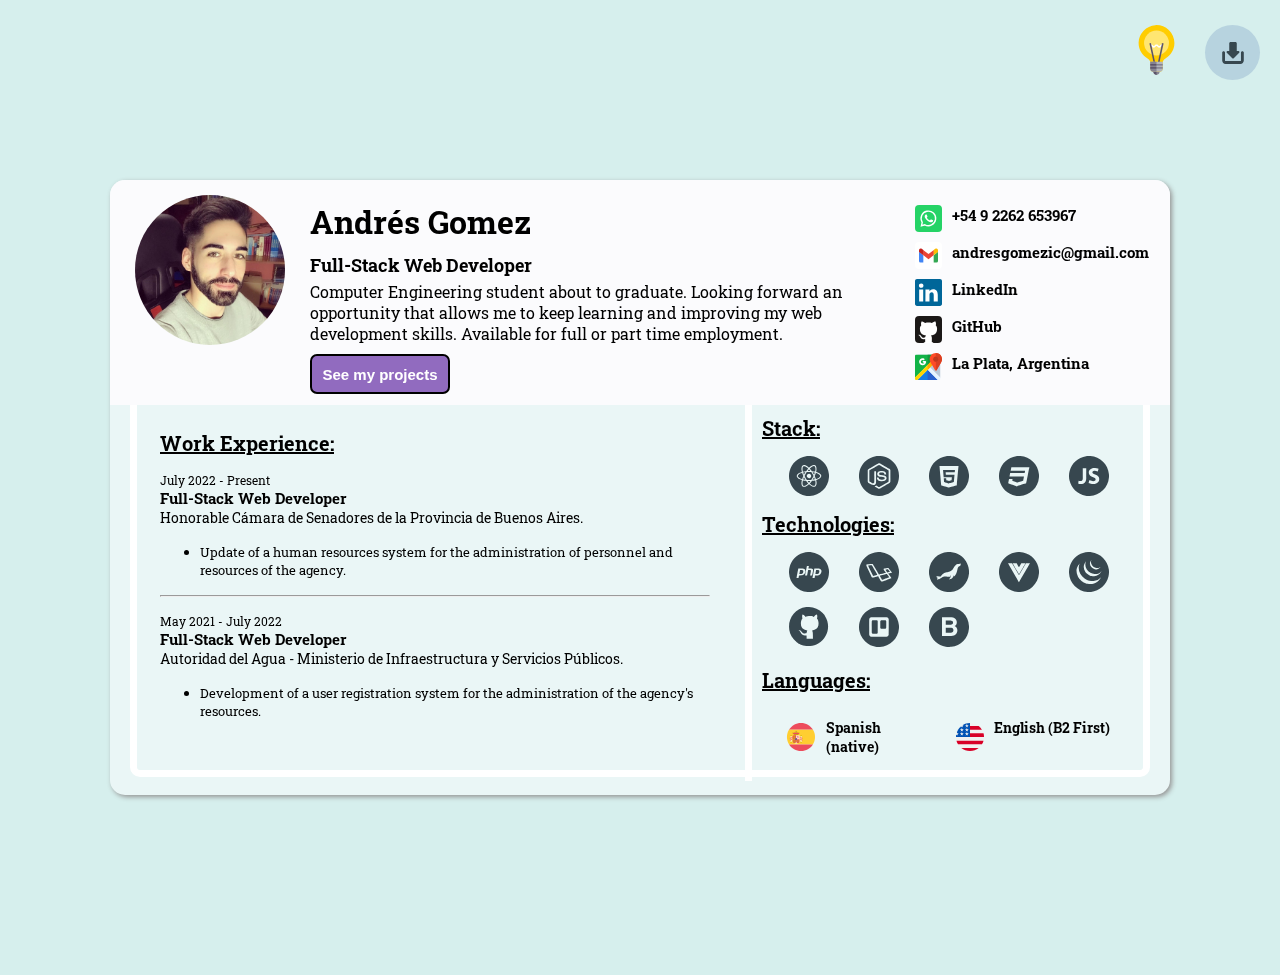
==== commit 8bdb15f8: "English version" ====
--- a/en.html
+++ b/en.html
@@ -14,6 +14,21 @@
 <body>
   <div class="darkModeContainer" id="darkModeContainer">
     <img class="iconDarkmode" src="public/images/light.svg" alt="Light mode" width="50px" id="icon">
+    <a class="downloadBoton" href="public/files/Curriculum Vitae EN - Andrés Gomez.pdf" download="CV-Andres Gomez.pdf"
+      target="_blank">
+      <svg class="download"  width="22px" version="1.1" id="Capa_1" xmlns="http://www.w3.org/2000/svg" xmlns:xlink="http://www.w3.org/1999/xlink"
+          x="0px" y="0px" width="45.812px" height="45.812px" viewBox="0 0 45.812 45.812"
+          style="enable-background:new 0 0 45.812 45.812;" xml:space="preserve">
+          <path d="M21.407,34.002c0.367,0.37,0.944,0.573,1.521,0.573c0.515,0,1.153-0.203,1.52-0.572l11.399-11.481
+            c0.561-0.563,0.726-1.408,0.418-2.139c-0.307-0.731-1.022-1.207-1.815-1.206l-3.72,0.03l0.054-16.288
+            C30.777,1.306,29.469,0,27.854,0h-9.855c-1.612,0-2.922,1.306-2.929,2.919l0.054,16.284l-3.719-0.027
+            c-0.794-0.002-1.512,0.474-1.816,1.206c-0.308,0.73-0.144,1.577,0.417,2.139L21.407,34.002z" />
+          <path
+            d="M42.443,19.372c-1.623,0-2.947,1.315-2.947,2.938v16.392c0,0.678-0.521,1.217-1.203,1.217H7.471
+            c-0.68,0-1.239-0.539-1.239-1.217V22.309c0-1.622-1.282-2.938-2.905-2.938c-1.622,0-2.905,1.315-2.905,2.938v16.392
+            c0,3.918,3.131,7.111,7.05,7.111h30.821c3.92,0,7.098-3.193,7.098-7.111V22.309C45.391,20.687,44.064,19.372,42.443,19.372z" />
+        </svg>
+    </a>
   </div>
   <div class="scene scene--card">
     <div class="card">
@@ -52,7 +67,7 @@
                   class="social" src="public/images/linkedin.svg" alt="LinkedIn" width="27px">LinkedIn</a>
             </div>
             <div class="flex">
-              <a class="logoLink logoLinkGitHub" href="https://github.com/AndyGomez5" target="_blank">
+              <a class="logoLink logoLinkGitHub" href="https://github.com/andressgomez" target="_blank">
                 <img class="social" src="public/images/githublink.svg" alt="GitHub" width="27px">
                 GitHub
               </a>
@@ -249,6 +264,91 @@
             c-8.341-8.341-8.341-21.824,0-30.165l106.667-106.667c8.341-8.341,21.824-8.341,30.165,0s8.341,21.824,0,30.165L222.165,256
             L313.749,347.584z" />
           </svg>
+          <div class="projectCenter">
+            <div class="projectGrid">
+
+              <div class="a-box">
+                <div class="img-container">
+                  <div class="img-inner">
+                    <div class="inner-skew">
+                      <img src="public/images/calculator.jpg">
+                    </div>
+                  </div>
+                </div>
+                <div class="text-container">
+                  <div class="projectTitle">Calculator</div>
+                  <div>
+                    React, Styled Components, CSS.
+                  </div>
+                </div>
+              </div>
+
+              <div class="a-box">
+                <div class="img-container">
+                  <div class="img-inner">
+                    <div class="inner-skew">
+                      <img src="public/images/PAlogo.png">
+                    </div>
+                  </div>
+                </div>
+                <div class="text-container">
+                  <div class="projectTitle">Login - Signup</div>
+                  <div>
+                    React, Styled Components, CSS.
+                  </div>
+                </div>
+              </div>
+
+              <div class="a-box">
+                <div class="img-container">
+                  <div class="img-inner">
+                    <div class="inner-skew">
+                      <img src="public/images/mm.png">
+                    </div>
+                  </div>
+                </div>
+                <div class="text-container">
+                  <div class="projectTitle">Roulette - Selector </div>
+                  <div>
+                    React, Styled Components, CSS.
+                  </div>
+                </div>
+              </div>
+
+              <div class="a-box projectMargin">
+                <div class="img-container">
+                  <div class="img-inner">
+                    <div class="inner-skew">
+                      <img src="public/images/piedrapapeltijera.jpg">
+                    </div>
+                  </div>
+                </div>
+                <div class="text-container">
+                  <div class="projectTitle">Rock, Papper, Sissors </div>
+                  <div>
+                    React, Styled Components, CSS.
+                  </div>
+                </div>
+              </div>
+
+              <div class="a-box projectMargin">
+                <div class="img-container">
+                  <div class="img-inner">
+                    <div class="inner-skew">
+                      <img src="public/images/pregunta.png">
+                    </div>
+                  </div>
+                </div>
+                <div class="text-container">
+                  <div class="projectTitle">Soon... </div>
+                  <div>
+                    ...
+                  </div>
+                </div>
+              </div>
+
+            </div>
+          </div>
         </div>
       </div>
 
--- a/styles.css
+++ b/styles.css
@@ -329,13 +329,14 @@
 }
 
 .card {
-  position: absolute;
   width: 100%;
+  height: 100%;
   transform-style: preserve-3d;
   transform-origin: center right;
   transition: transform 1.5s;
   display: flex;
   justify-content: center;
+  margin-bottom: 10px;
 }
 
 .card.is-flipped {
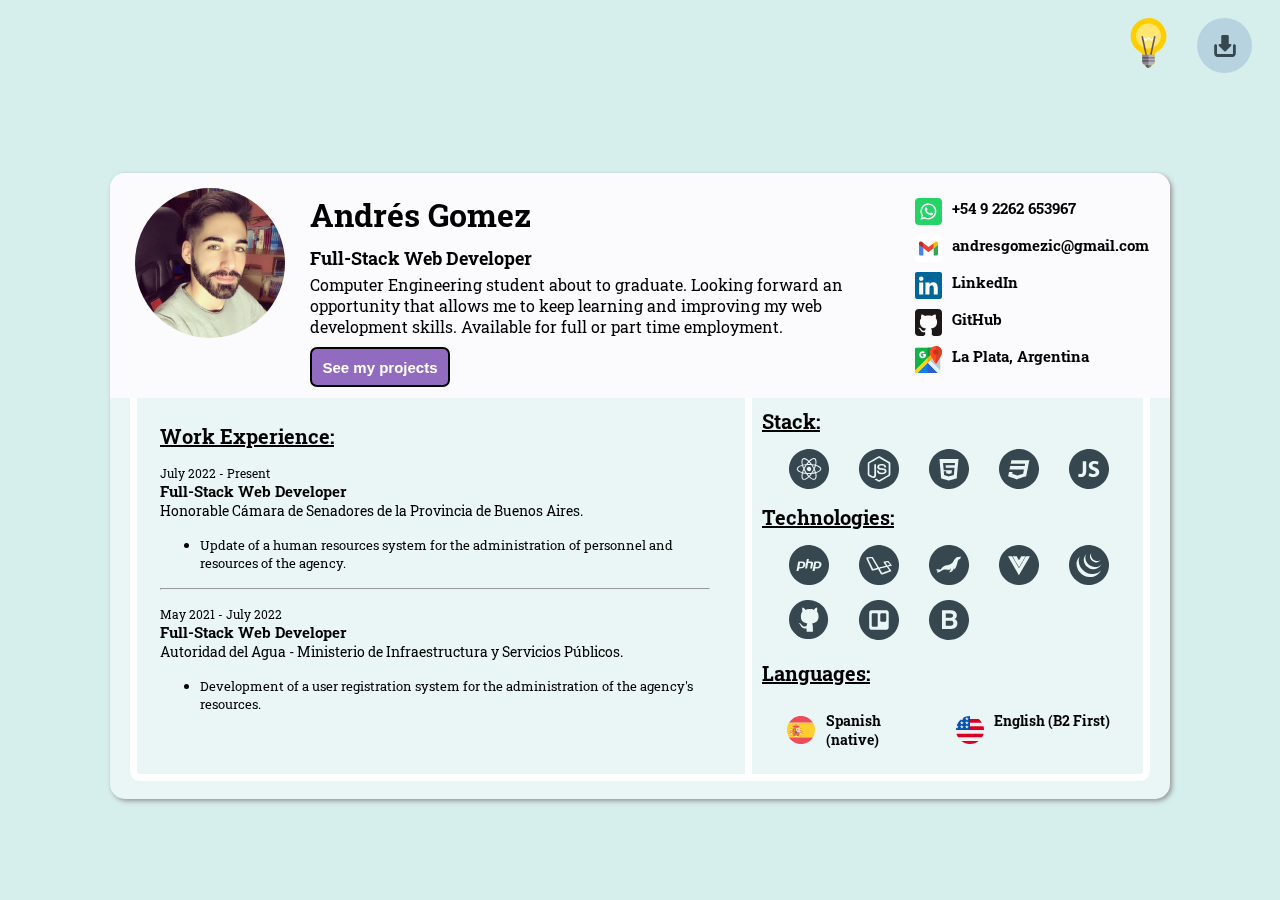
==== commit 6ebd22af: "add: project links" ====
--- a/en.html
+++ b/en.html
@@ -267,7 +267,7 @@
           <div class="projectCenter">
             <div class="projectGrid">
 
-              <div class="a-box">
+              <a href="https://calculator-demo-ag.netlify.app" target="_blank" class="a-box projectLink">
                 <div class="img-container">
                   <div class="img-inner">
                     <div class="inner-skew">
@@ -281,9 +281,9 @@
                     React, Styled Components, CSS.
                   </div>
                 </div>
-              </div>
-
-              <div class="a-box">
+              </a>
+
+              <a href="https://pulpoarmy.netlify.app" target="_blank" class="a-box projectLink">
                 <div class="img-container">
                   <div class="img-inner">
                     <div class="inner-skew">
@@ -297,7 +297,7 @@
                     React, Styled Components, CSS.
                   </div>
                 </div>
-              </div>
+              </a>
 
               <div class="a-box">
                 <div class="img-container">
--- a/styles.css
+++ b/styles.css
@@ -37,6 +37,11 @@
   filter: brightness(120%) saturate(120%);
 }
 
+.projectLink {
+  text-decoration: none;
+  color: var(--text-color);
+}
+
 
 .logoLink {
   text-decoration: none;
@@ -86,8 +91,7 @@
 body {
   background-color: var(--primary-color);
   font-family: 'Roboto Slab', serif;
-  margin: 0;
-  margin-top: 15px;
+  height: 705px;
   transition: all 0.3s ease-in-out;
   overflow-x: hidden;
 }
@@ -109,7 +113,7 @@
   background-color: var(--tertiary-color);
   width: 1060px;
   min-width: 320px;
-  height: 615px;
+
   margin: 10px auto;
   border-radius: 15px;
   box-shadow: 2px 2px 5px 0px var(--shadow-color);
@@ -158,7 +162,6 @@
   display: grid;
   grid-template-columns: 600px 400px;
   grid-column-gap: 10px;
-  height: 365px;
   justify-content: center;
   border-left: 7px solid var(--border-color);
   border-right: 7px solid var(--border-color);
@@ -167,6 +170,7 @@
   border-bottom-right-radius: 10px;
   margin-left: 20px;
   margin-right: 20px;
+  margin-bottom: 18px;
 }
 
 .grid1 {
@@ -330,13 +334,11 @@
 
 .card {
   width: 100%;
-  height: 100%;
   transform-style: preserve-3d;
   transform-origin: center right;
   transition: transform 1.5s;
   display: flex;
   justify-content: center;
-  margin-bottom: 10px;
 }
 
 .card.is-flipped {
@@ -364,6 +366,10 @@
 
 
 @media screen and (max-width: 1060px) {
+
+  body{
+    height: 1550px !important;
+  }
 
   .cvContainer {
     width: 500px;
@@ -438,6 +444,10 @@
 }
 
 @media screen and (max-width: 500px) {
+
+  body{
+    height: 1780px !important;
+  }
 
   .backContainer {
     width: 275px;
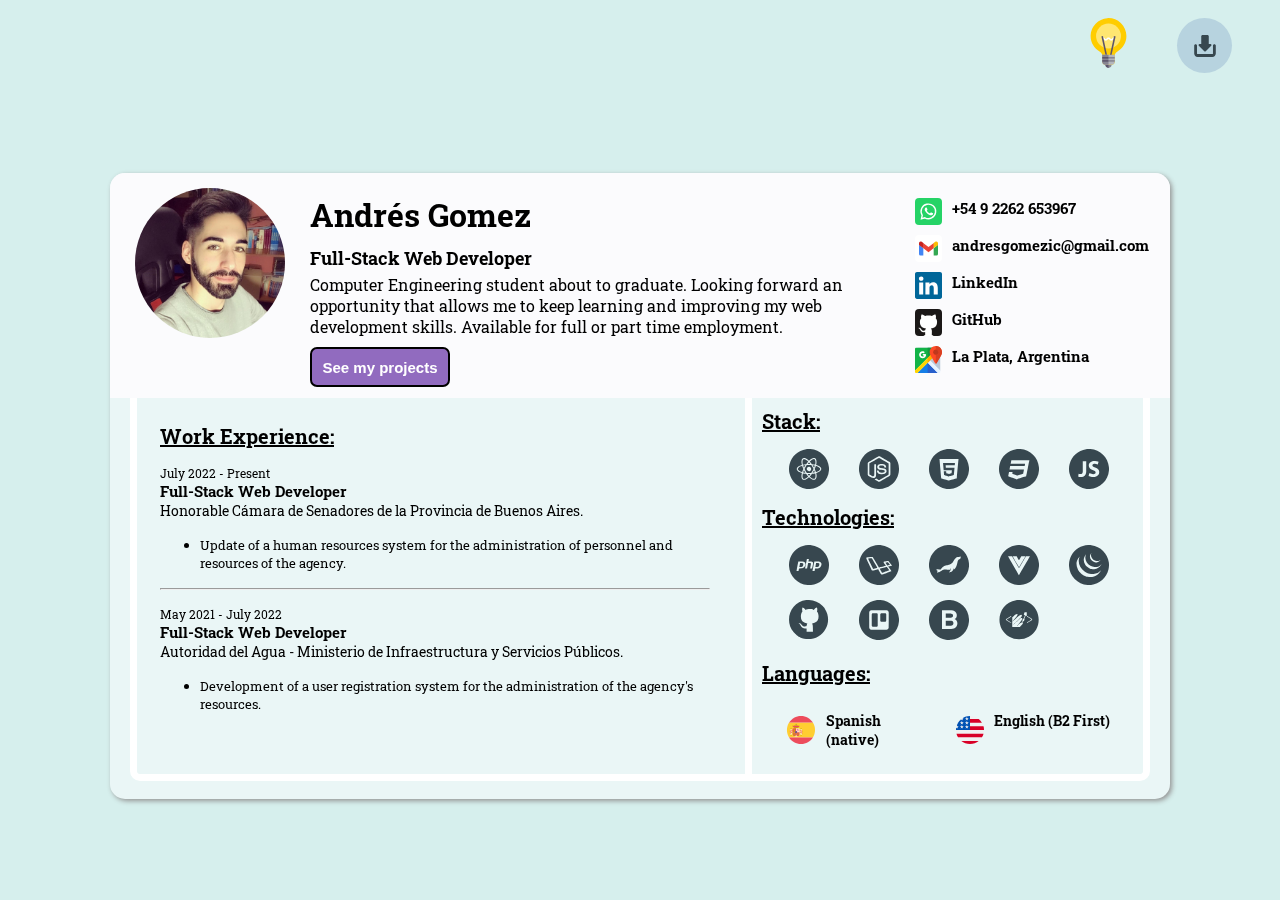
==== commit da390bc5: "add: project links" ====
--- a/en.html
+++ b/en.html
@@ -11,14 +11,17 @@
   <link rel="preconnect" href="https://fonts.gstatic.com" crossorigin>
   <link href="https://fonts.googleapis.com/css2?family=Roboto+Slab&display=swap" rel="stylesheet">
 </head>
+
 <body>
   <div class="darkModeContainer" id="darkModeContainer">
-    <img class="iconDarkmode" src="public/images/light.svg" alt="Light mode" width="50px" id="icon">
-    <a class="downloadBoton" href="public/files/Curriculum Vitae EN - Andrés Gomez.pdf" download="CV-Andres Gomez.pdf"
-      target="_blank">
-      <svg class="download"  width="22px" version="1.1" id="Capa_1" xmlns="http://www.w3.org/2000/svg" xmlns:xlink="http://www.w3.org/1999/xlink"
-          x="0px" y="0px" width="45.812px" height="45.812px" viewBox="0 0 45.812 45.812"
-          style="enable-background:new 0 0 45.812 45.812;" xml:space="preserve">
+    <span data-tooltip="Change mode" data-tooltip-location="left"><img class="iconDarkmode"
+        src="public/images/light.svg" alt="Light mode" width="50px" id="icon"></span>
+    <span data-tooltip="Download PDF" data-tooltip-location="bottom">
+      <a class="downloadBoton" href="public/files/Curriculum Vitae EN - Andrés Gomez.pdf" download="CV-Andres Gomez.pdf"
+        target="_blank">
+        <svg class="download" width="22px" version="1.1" id="Capa_1" xmlns="http://www.w3.org/2000/svg"
+          xmlns:xlink="http://www.w3.org/1999/xlink" x="0px" y="0px" width="45.812px" height="45.812px"
+          viewBox="0 0 45.812 45.812" style="enable-background:new 0 0 45.812 45.812;" xml:space="preserve">
           <path d="M21.407,34.002c0.367,0.37,0.944,0.573,1.521,0.573c0.515,0,1.153-0.203,1.52-0.572l11.399-11.481
             c0.561-0.563,0.726-1.408,0.418-2.139c-0.307-0.731-1.022-1.207-1.815-1.206l-3.72,0.03l0.054-16.288
             C30.777,1.306,29.469,0,27.854,0h-9.855c-1.612,0-2.922,1.306-2.929,2.919l0.054,16.284l-3.719-0.027
@@ -28,7 +31,7 @@
             c-0.68,0-1.239-0.539-1.239-1.217V22.309c0-1.622-1.282-2.938-2.905-2.938c-1.622,0-2.905,1.315-2.905,2.938v16.392
             c0,3.918,3.131,7.111,7.05,7.111h30.821c3.92,0,7.098-3.193,7.098-7.111V22.309C45.391,20.687,44.064,19.372,42.443,19.372z" />
         </svg>
-    </a>
+      </a></span>
   </div>
   <div class="scene scene--card">
     <div class="card">
@@ -52,7 +55,8 @@
           </div>
           <div class="gridC">
             <div class="flex">
-              <a class="logoLink logoLinkTel" target="_blank"
+              <a class="logoLink logoLinkTel" target="_blank" data-tooltip="Send message"
+              data-tooltip-location="right"
                 href="https://api.whatsapp.com/send?phone=5492262653967"><img class="social"
                   src="public/images/whatsapp.svg" alt="Telefono" width="27px">+54 9 2262 653967</a>
             </div>
@@ -63,11 +67,11 @@
               </a>
             </div>
             <div class="flex">
-              <a class="logoLink logoLinkLinkedin" href="https://www.linkedin.com/in/andressgomez/" target="_blank"><img
+              <a class="logoLink logoLinkLinkedin" href="https://www.linkedin.com/in/andressgomez/" target="_blank" data-tooltip="See LinkedIn" data-tooltip-location="right"><img
                   class="social" src="public/images/linkedin.svg" alt="LinkedIn" width="27px">LinkedIn</a>
             </div>
             <div class="flex">
-              <a class="logoLink logoLinkGitHub" href="https://github.com/andressgomez" target="_blank">
+              <a class="logoLink logoLinkGitHub" href="https://github.com/andressgomez" target="_blank" data-tooltip="See GitHub" data-tooltip-location="right">
                 <img class="social" src="public/images/githublink.svg" alt="GitHub" width="27px">
                 GitHub
               </a>
@@ -116,7 +120,8 @@
           <div class="grid2">
             <label class="cvTittle">Stack:</label>
             <div class="stack">
-              <a href="https://es.reactjs.org" target="_blank">
+              <a class="centerIcons" href="https://es.reactjs.org" target="_blank" data-tooltip="ReactJs"
+                data-tooltip-location="left">
                 <svg class="tecnologie" width="40px" xmlns="http://www.w3.org/2000/svg" viewBox="0, 0, 400,400">
                   <g>
                     <path
@@ -125,7 +130,7 @@
                   </g>
                 </svg>
               </a>
-              <a href="https://nodejs.org/es/" target="_blank">
+              <a class="centerIcons" href="https://nodejs.org/es/" target="_blank" data-tooltip="NodeJs">
                 <svg class="tecnologie" width="40px" xmlns="http://www.w3.org/2000/svg" viewBox="0, 0, 400,400">
                   <g>
                     <path
@@ -134,7 +139,8 @@
                   </g>
                 </svg>
               </a>
-              <a href="https://lenguajehtml.com/html/" target="_blank">
+              <a class="centerIcons" href="https://lenguajehtml.com/html/" target="_blank" data-tooltip="HTML"
+                data-tooltip-location="top">
                 <svg class="tecnologie" width="40px" xmlns="http://www.w3.org/2000/svg" viewBox="0, 0, 400,400">
                   <g>
                     <path
@@ -143,7 +149,8 @@
                   </g>
                 </svg>
               </a>
-              <a href="https://lenguajecss.com/css/" target="_blank">
+              <a class="centerIcons" href="https://lenguajecss.com/css/" target="_blank" data-tooltip="CSS"
+                data-tooltip-location="top">
                 <svg class="tecnologie" width="40px" xmlns="http://www.w3.org/2000/svg" viewBox="0, 0, 400,400">
                   <g>
                     <path
@@ -152,7 +159,8 @@
                   </g>
                 </svg>
               </a>
-              <a href="https://lenguajejs.com/javascript/" target="_blank">
+              <a class="centerIcons" href="https://lenguajejs.com/javascript/" target="_blank" data-tooltip="Javascript"
+                data-tooltip-location="top">
                 <svg class="tecnologie" width="40px" xmlns="http://www.w3.org/2000/svg" viewBox="0, 0, 400,400">
                   <g>
                     <path
@@ -165,7 +173,8 @@
 
             <label class="cvTittle">Technologies:</label>
             <div class="tecnologies">
-              <a href="https://www.php.net/manual/es/intro-whatis.php" target="_blank">
+              <a class="centerIcons" href="https://www.php.net/manual/es/intro-whatis.php" target="_blank"
+                data-tooltip="PHP" data-tooltip-location="left">
                 <svg class="tecnologie" width="40px" class="tecnologie" width="40px" xmlns="http://www.w3.org/2000/svg"
                   viewBox="0, 0, 400,400">
                   <g>
@@ -175,7 +184,7 @@
                   </g>
                 </svg>
               </a>
-              <a href="https://laravel.com" target="_blank">
+              <a class="centerIcons" href="https://laravel.com" target="_blank" data-tooltip="Laravel">
                 <svg class="tecnologie" width="40px" xmlns="http://www.w3.org/2000/svg" viewBox="0, 0, 400,400">
                   <g>
                     <path
@@ -184,7 +193,7 @@
                   </g>
                 </svg>
               </a>
-              <a href="https://mariadb.org" target="_blank">
+              <a class="centerIcons" href="https://mariadb.org" target="_blank" data-tooltip="MariaDB">
                 <svg class="tecnologie" width="40px" xmlns="http://www.w3.org/2000/svg" viewBox="0, 0, 400,400">
                   <g>
                     <path
@@ -193,7 +202,7 @@
                   </g>
                 </svg>
               </a>
-              <a href="https://lenguajejs.com/vuejs/" target="_blank">
+              <a class="centerIcons" href="https://lenguajejs.com/vuejs/" target="_blank" data-tooltip="VueJs">
                 <svg class="tecnologie" width="40px" xmlns="http://www.w3.org/2000/svg" viewBox="0, 0, 400,400">
                   <g>
                     <path
@@ -202,7 +211,7 @@
                   </g>
                 </svg>
               </a>
-              <a href="https://jquery.com" target="_blank">
+              <a class="centerIcons" href="https://jquery.com" target="_blank" data-tooltip="JQuery">
                 <svg class="tecnologie" width="40px" xmlns="http://www.w3.org/2000/svg" viewBox="0, 0, 400,400">
                   <g>
                     <path
@@ -211,7 +220,8 @@
                   </g>
                 </svg>
               </a>
-              <a href="https://github.com" target="_blank">
+              <a class="centerIcons" href="https://github.com" target="_blank" data-tooltip="GitHub"
+                data-tooltip-location="left">
                 <svg class="tecnologie" width="40px" xmlns="http://www.w3.org/2000/svg"
                   viewBox="0, 0, 400,391.85750636132315">
                   <g>
@@ -221,7 +231,8 @@
                   </g>
                 </svg>
               </a>
-              <a href="https://www.trello.com" target="_blank">
+              <a class="centerIcons" href="https://www.trello.com" target="_blank" data-tooltip="Trello"
+                data-tooltip-location="bottom">
                 <svg class="tecnologie" width="40px" xmlns="http://www.w3.org/2000/svg" viewBox="0, 0, 400,400">
                   <g>
                     <path
@@ -230,7 +241,8 @@
                   </g>
                 </svg>
               </a>
-              <a href="https://getbootstrap.com" target="_blank">
+              <a class="centerIcons" href="https://getbootstrap.com" target="_blank" data-tooltip="Bootstrap"
+                data-tooltip-location="bottom">
                 <svg class="tecnologie" width="40px" xmlns="http://www.w3.org/2000/svg" viewBox="0, 0, 400,400">
                   <g>
                     <path
@@ -239,16 +251,30 @@
                   </g>
                 </svg>
               </a>
-            </div>
+              <a class="centerIcons" href="https://styled-components.com" target="_blank"
+                data-tooltip="Styled Components" data-tooltip-location="bottom">
+                <svg class="tecnologie" width="40px" xmlns="http://www.w3.org/2000/svg"
+                  viewBox="0, 0, 400,391.85750636132315">
+                  <g>
+                    <path
+                      d="M170.992 1.653 C -12.248 29.192,-57.893 275.105,103.053 367.680 C 161.049 401.039,239.969 401.039,297.965 367.680 C 430.468 291.465,429.910 100.098,296.964 24.674 C 260.791 4.152,212.764 -4.625,170.992 1.653 M277.735 140.930 C 277.763 150.707,277.398 158.946,276.923 159.239 C 275.807 159.929,269.720 157.816,269.720 156.739 C 269.720 153.073,265.459 158.113,262.550 165.219 C 260.677 169.794,258.008 176.056,256.619 179.135 C 255.230 182.214,254.174 185.076,254.273 185.496 C 254.372 185.916,254.040 186.260,253.535 186.260 C 253.030 186.260,253.263 188.408,254.053 191.034 C 258.153 204.656,244.361 219.964,230.356 217.336 L 226.774 216.664 230.793 212.912 C 234.416 209.531,234.877 208.529,235.460 202.773 C 236.274 194.730,238.207 190.974,243.134 187.864 C 246.084 186.002,247.596 183.973,249.389 179.472 C 250.690 176.208,253.506 169.509,255.648 164.585 C 260.556 153.304,260.580 153.544,254.198 150.576 C 247.995 147.692,247.040 144.336,250.312 136.920 C 251.306 134.667,252.988 130.651,254.049 127.994 L 255.980 123.163 266.832 123.159 L 277.684 123.155 277.735 140.930 M183.760 140.874 C 191.778 146.737,174.801 172.569,141.221 205.601 C 136.039 210.699,134.088 213.740,136.000 213.740 C 136.347 213.740,139.438 211.202,142.870 208.100 C 146.302 204.998,158.499 194.412,169.975 184.576 C 181.450 174.740,192.316 165.370,194.120 163.753 C 195.925 162.137,197.659 160.814,197.974 160.814 C 198.289 160.814,201.550 158.513,205.221 155.699 C 226.835 139.133,238.106 150.898,220.595 171.747 C 218.601 174.121,216.815 176.411,216.627 176.836 C 216.439 177.261,213.098 180.356,209.202 183.715 C 205.307 187.074,197.979 193.947,192.917 198.988 C 187.856 204.030,180.083 211.129,175.643 214.764 C 168.310 220.769,164.773 223.909,147.806 239.481 C 142.924 243.962,141.329 246.347,143.257 246.287 C 143.677 246.273,148.601 242.117,154.198 237.051 C 159.796 231.984,168.270 224.555,173.028 220.541 C 177.786 216.527,188.373 206.798,196.554 198.921 C 212.321 183.738,218.176 180.153,227.206 180.153 C 233.625 180.153,235.107 188.284,229.996 195.462 C 228.851 197.069,227.031 200.383,225.950 202.825 C 224.870 205.268,216.368 216.166,207.058 227.043 C 197.747 237.920,189.746 247.735,189.277 248.855 C 188.808 249.975,186.110 253.147,183.280 255.904 C 176.292 262.714,177.678 263.235,184.983 256.544 C 215.082 228.976,231.447 219.379,237.698 225.630 C 242.890 230.822,236.459 241.974,217.114 261.323 L 208.719 269.720 171.046 269.720 L 133.372 269.720 132.812 267.430 C 132.504 266.170,132.381 244.453,132.538 219.169 L 132.824 173.198 135.369 170.999 C 136.768 169.789,140.204 166.650,143.003 164.024 C 166.230 142.225,177.136 136.031,183.760 140.874 M288.961 162.850 C 289.575 162.850,290.076 163.308,290.076 163.868 C 290.076 164.427,290.763 164.885,291.603 164.885 C 292.443 164.885,293.130 165.344,293.130 165.903 C 293.130 166.463,293.622 166.921,294.224 166.921 C 294.826 166.921,298.504 168.982,302.398 171.501 C 306.292 174.020,309.922 176.081,310.464 176.081 C 311.007 176.081,311.450 176.539,311.450 177.099 C 311.450 177.659,311.878 178.117,312.400 178.117 C 312.923 178.117,317.497 180.751,322.566 183.969 L 331.781 189.822 331.776 194.402 C 331.771 198.594,325.105 205.598,321.121 205.598 C 320.829 205.598,318.309 207.201,315.522 209.160 C 312.734 211.120,310.239 212.723,309.977 212.723 C 309.715 212.723,304.210 216.158,297.743 220.356 C 291.276 224.555,285.532 227.990,284.978 227.990 C 284.423 227.990,283.969 228.448,283.969 229.008 C 283.969 231.834,278.993 228.187,278.913 225.301 C 278.881 224.165,300.122 209.985,306.361 206.977 C 309.448 205.489,324.682 195.094,324.682 194.475 C 324.682 193.742,320.863 190.331,320.042 190.331 C 319.742 190.331,314.228 186.896,307.789 182.697 C 301.350 178.499,295.831 175.064,295.525 175.064 C 292.381 175.064,277.840 163.583,279.042 162.049 C 281.404 159.033,282.256 158.869,285.088 160.886 C 286.605 161.966,288.348 162.850,288.961 162.850 M121.951 162.930 C 123.414 165.272,122.092 167.939,119.468 167.939 C 118.697 167.939,118.066 168.397,118.066 168.957 C 118.066 169.517,117.638 169.975,117.115 169.975 C 116.592 169.975,110.753 173.372,104.138 177.525 C 97.524 181.677,88.563 187.288,84.225 189.993 C 79.887 192.698,76.338 195.240,76.337 195.643 C 76.336 196.344,89.445 205.476,92.621 206.987 C 97.344 209.234,123.155 226.103,123.155 226.943 C 123.155 231.507,119.044 231.213,111.036 226.077 C 106.568 223.210,102.672 220.865,102.379 220.865 C 102.087 220.865,95.863 216.972,88.550 212.214 C 81.236 207.455,74.809 203.562,74.267 203.562 C 73.726 203.562,73.282 203.104,73.282 202.545 C 73.282 201.985,72.644 201.527,71.865 201.527 C 66.492 201.527,68.399 191.891,74.555 187.934 C 81.651 183.372,105.016 168.942,109.173 166.555 C 110.985 165.514,113.613 163.811,115.013 162.770 C 118.348 160.291,120.332 160.337,121.951 162.930 ">
+                    </path>
+                  </g>
+                </svg>
+              </a>
+            </div>
+
             <label class="cvTittle">Languages:</label>
             <div class="lenguage">
-              <div class="flex">
-                <a class="lengLink" href="./index.html"><img class="leng" src="public/images/es.svg" alt="Español" width="30px">
-                <span class="lengText">Spanish (native)</span></a>
+              <div class="flex" data-tooltip="See in Spanish" data-tooltip-location="bottom">
+                <a class="lengLink" href="./index.html"><img class="leng" src="public/images/es.svg" alt="Español"
+                    width="30px">
+                  <span class="lengText">Spanish (native)</span></a>
               </div>
-              <div class="flex">
-                <a class="lengLink" href="./en.html"><img class="leng" src="public/images/en.svg" alt="Inglés" width="28px">
-                <span class="lengText">English (B2 First)</span></a>
+              <div class="flex" data-tooltip="See in English" data-tooltip-location="bottom">
+                <a class="lengLink" href="./en.html"><img class="leng" src="public/images/en.svg" alt="Inglés"
+                    width="28px">
+                  <span class="lengText">English (B2 First)</span></a>
               </div>
             </div>
         </section>
@@ -299,7 +325,7 @@
                 </div>
               </a>
 
-              <div class="a-box">
+              <a href="https://dbd-picker.netlify.app" target="_blank" class="a-box projectLink">
                 <div class="img-container">
                   <div class="img-inner">
                     <div class="inner-skew">
@@ -313,9 +339,9 @@
                     React, Styled Components, CSS.
                   </div>
                 </div>
-              </div>
-
-              <div class="a-box projectMargin">
+              </a>
+
+              <a href="#" target="_blank" class="a-box projectLink projectMargin">
                 <div class="img-container">
                   <div class="img-inner">
                     <div class="inner-skew">
@@ -329,9 +355,9 @@
                     React, Styled Components, CSS.
                   </div>
                 </div>
-              </div>
-
-              <div class="a-box projectMargin">
+              </a>
+
+              <a href="#" target="_blank" class="a-box projectLink projectMargin">
                 <div class="img-container">
                   <div class="img-inner">
                     <div class="inner-skew">
@@ -340,12 +366,12 @@
                   </div>
                 </div>
                 <div class="text-container">
-                  <div class="projectTitle">Soon... </div>
+                  <div class="projectTitle">Proximamente... </div>
                   <div>
                     ...
                   </div>
                 </div>
-              </div>
+              </a>
 
             </div>
           </div>
--- a/styles.css
+++ b/styles.css
@@ -25,6 +25,7 @@
   display: flex;
   justify-content: end;
   align-items: center;
+  margin-right: 20px;
 }
 
 .iconDarkmode {
@@ -219,7 +220,6 @@
   display: grid;
   grid-template-columns: 60px 60px 60px 60px 60px;
   grid-gap: 10px;
-  margin-left: 20px;
   justify-content: center;
   margin-bottom: 5px;
   padding: 10px;
@@ -229,7 +229,6 @@
   display: grid;
   grid-template-columns: 60px 60px 60px 60px 60px;
   grid-gap: 10px;
-  margin-left: 20px;
   justify-content: center;
   margin-bottom: 10px;
   padding: 10px;
@@ -287,6 +286,7 @@
   background-color: var(--secondary-color);
   margin-top: 10px;
   margin-right: 20px;
+  margin-left: 20px;
   text-decoration: none;
   display: flex;
   justify-content: center;
@@ -604,4 +604,146 @@
   font-size: 17px;
   font-weight: bold;
   margin: 10px;
+}
+
+
+[data-tooltip] {
+  --arrow-size: 5px;
+  position: relative;
+  z-index: 10;
+}
+
+[data-tooltip]:before,
+[data-tooltip]:after {
+  position: absolute;
+  visibility: hidden;
+  opacity: 0;
+  left: 50%;
+  bottom: calc(100% + var(--arrow-size));
+  pointer-events: none;
+  transition: 0.2s;
+  will-change: transform;
+}
+
+
+[data-tooltip]:before {
+  content: attr(data-tooltip);
+  padding: 10px 18px;
+  min-width: 50px;
+  max-width: 300px;
+  width: max-content;
+  width: -moz-max-content;
+  border-radius: 6px;
+  font-size: 14px;
+  background-color: rgba(59, 72, 80, 0.9);
+  background-image: linear-gradient(30deg,
+    rgba(59, 72, 80, 0.44),
+    rgba(59, 68, 75, 0.44),
+    rgba(60, 82, 88, 0.44));
+  box-shadow: 0px 0px 24px rgba(0, 0, 0, 0.2);
+  color: #fff;
+  text-align: center;
+  white-space: pre-wrap;
+  transform: translate(-50%,  calc(0px - var(--arrow-size))) scale(0.5);
+}
+
+[data-tooltip]:after {
+  content: '';
+  border-style: solid;
+  border-width: var(--arrow-size) var(--arrow-size) 0px var(--arrow-size);
+  border-color: rgba(55, 64, 70, 0.9) transparent transparent transparent;
+  transition-duration: 0s; 
+  transform-origin: top;  
+  transform: translateX(-50%) scaleY(0);
+}
+
+
+[data-tooltip]:hover:before,
+[data-tooltip]:hover:after {
+  visibility: visible;
+  opacity: 1;
+}
+
+[data-tooltip]:hover:before {
+  transition-delay: 0.3s;
+  transform: translate(-50%, calc(0px - var(--arrow-size))) scale(1);
+}
+
+[data-tooltip]:hover:after {
+  transition-delay: 0.5s; 
+  transition-duration: 0.2s;
+  transform: translateX(-50%) scaleY(1);
+}
+
+[data-tooltip-location="left"]:before,
+[data-tooltip-location="left"]:after {
+  left: auto;
+  right: calc(100% + var(--arrow-size));
+  bottom: 50%;
+}
+
+[data-tooltip-location="left"]:before {
+  transform: translate(calc(0px - var(--arrow-size)), 50%) scale(0.5);
+}
+[data-tooltip-location="left"]:hover:before {
+  transform: translate(calc(0px - var(--arrow-size)), 50%) scale(1);
+}
+
+[data-tooltip-location="left"]:after {
+  border-width: var(--arrow-size) 0px var(--arrow-size) var(--arrow-size);
+  border-color: transparent transparent transparent rgba(55, 64, 70, 0.9);
+  transform-origin: left;
+  transform: translateY(50%) scaleX(0);
+}
+[data-tooltip-location="left"]:hover:after {
+  transform: translateY(50%) scaleX(1);
+}
+
+[data-tooltip-location="right"]:before,
+[data-tooltip-location="right"]:after {
+  left: calc(100% + var(--arrow-size));
+  bottom: 50%;
+}
+
+[data-tooltip-location="right"]:before {
+  transform: translate(var(--arrow-size), 50%) scale(0.5);
+}
+[data-tooltip-location="right"]:hover:before {
+  transform: translate(var(--arrow-size), 50%) scale(1);
+}
+
+[data-tooltip-location="right"]:after {
+  border-width: var(--arrow-size) var(--arrow-size) var(--arrow-size) 0px;
+  border-color: transparent rgba(55, 64, 70, 0.9) transparent transparent;
+  transform-origin: right;
+  transform: translateY(50%) scaleX(0);
+}
+[data-tooltip-location="right"]:hover:after {
+  transform: translateY(50%) scaleX(1);
+}
+
+
+[data-tooltip-location="bottom"]:before,
+[data-tooltip-location="bottom"]:after {
+  top: calc(100% + var(--arrow-size));
+  bottom: auto;
+}
+
+[data-tooltip-location="bottom"]:before {
+  transform: translate(-50%, var(--arrow-size)) scale(0.5);
+}
+[data-tooltip-location="bottom"]:hover:before {
+  transform: translate(-50%, var(--arrow-size)) scale(1);
+}
+
+[data-tooltip-location="bottom"]:after {
+  border-width: 0px var(--arrow-size) var(--arrow-size) var(--arrow-size);
+  border-color: transparent transparent rgba(55, 64, 70, 0.9) transparent;
+  transform-origin: bottom;
+}
+
+.centerIcons{
+  display: flex;
+  justify-content: center;
+  align-items: center;
 }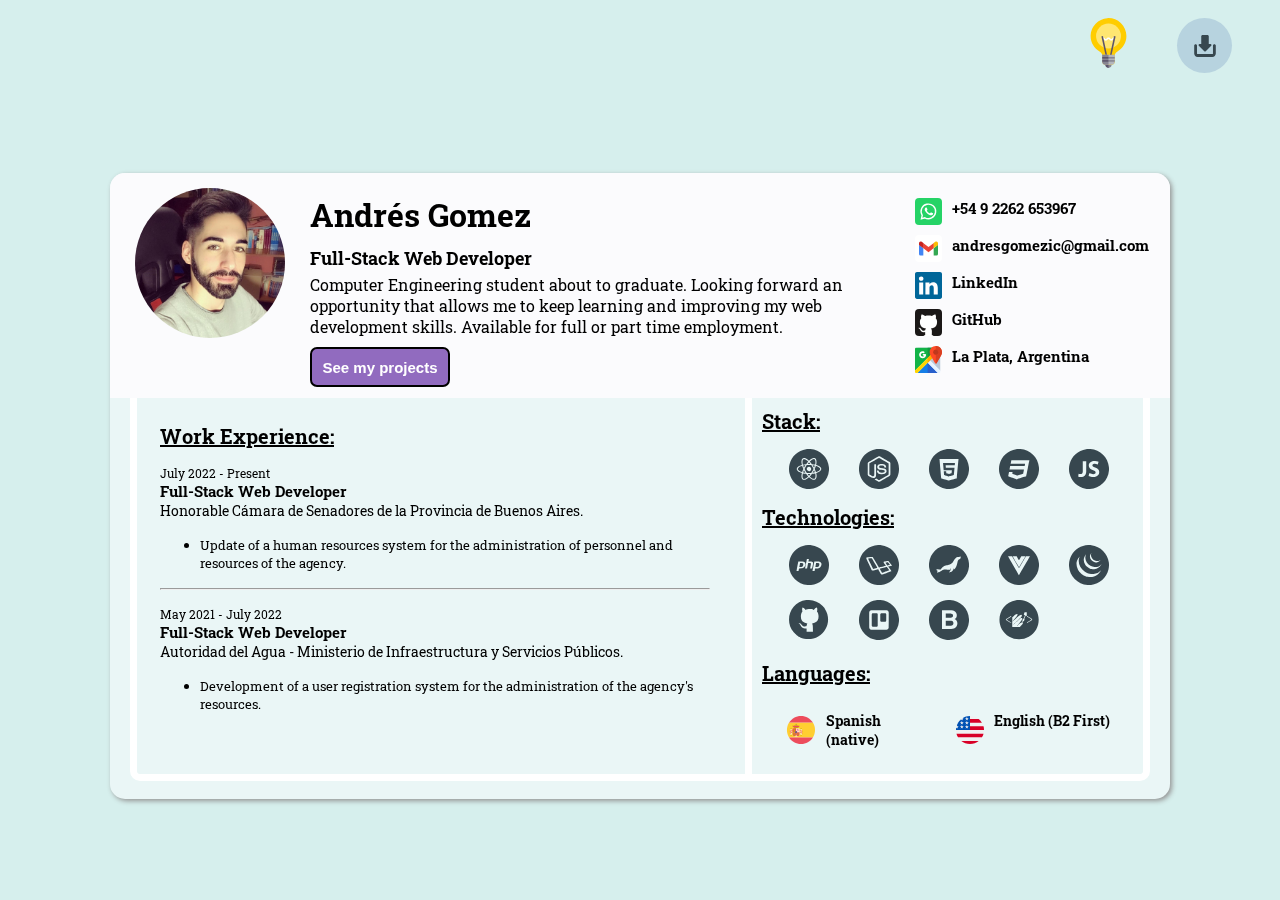
==== commit e9e4f71b: "fix en version" ====
--- a/en.html
+++ b/en.html
@@ -53,7 +53,7 @@
               See my projects
             </button>
           </div>
-          <div class="gridC">
+          <div class="gridC" id="gridC">
             <div class="flex">
               <a class="logoLink logoLinkTel" target="_blank" data-tooltip="Send message"
               data-tooltip-location="right"
@@ -119,7 +119,7 @@
           </div>
           <div class="grid2">
             <label class="cvTittle">Stack:</label>
-            <div class="stack">
+            <div class="stack" id="stack">
               <a class="centerIcons" href="https://es.reactjs.org" target="_blank" data-tooltip="ReactJs"
                 data-tooltip-location="left">
                 <svg class="tecnologie" width="40px" xmlns="http://www.w3.org/2000/svg" viewBox="0, 0, 400,400">
@@ -172,7 +172,7 @@
             </div>
 
             <label class="cvTittle">Technologies:</label>
-            <div class="tecnologies">
+            <div class="tecnologies" id="tecnologies">
               <a class="centerIcons" href="https://www.php.net/manual/es/intro-whatis.php" target="_blank"
                 data-tooltip="PHP" data-tooltip-location="left">
                 <svg class="tecnologie" width="40px" class="tecnologie" width="40px" xmlns="http://www.w3.org/2000/svg"
@@ -265,7 +265,7 @@
             </div>
 
             <label class="cvTittle">Languages:</label>
-            <div class="lenguage">
+            <div class="lenguage" id="lenguage">
               <div class="flex" data-tooltip="See in Spanish" data-tooltip-location="bottom">
                 <a class="lengLink" href="./index.html"><img class="leng" src="public/images/es.svg" alt="Español"
                     width="30px">
--- a/styles.css
+++ b/styles.css
@@ -348,7 +348,7 @@
 .card__face {
   position: absolute;
   backface-visibility: hidden;
-
+  -webkit-backface-visibility: hidden;
 }
 
 .card__face--back {
@@ -366,6 +366,8 @@
 
 
 @media screen and (max-width: 1060px) {
+
+  
 
   body{
     height: 1550px !important;
@@ -441,6 +443,10 @@
     margin-left: 5px !important;
   }
 
+  .text-container{
+    margin-bottom: 35px !important;
+  }
+
 }
 
 @media screen and (max-width: 500px) {
@@ -515,7 +521,7 @@
   }
 
   .text-container {
-
+    margin-bottom: 45px !important;
     height: 75px !important;
   }
 
@@ -610,7 +616,6 @@
 [data-tooltip] {
   --arrow-size: 5px;
   position: relative;
-  z-index: 10;
 }
 
 [data-tooltip]:before,
